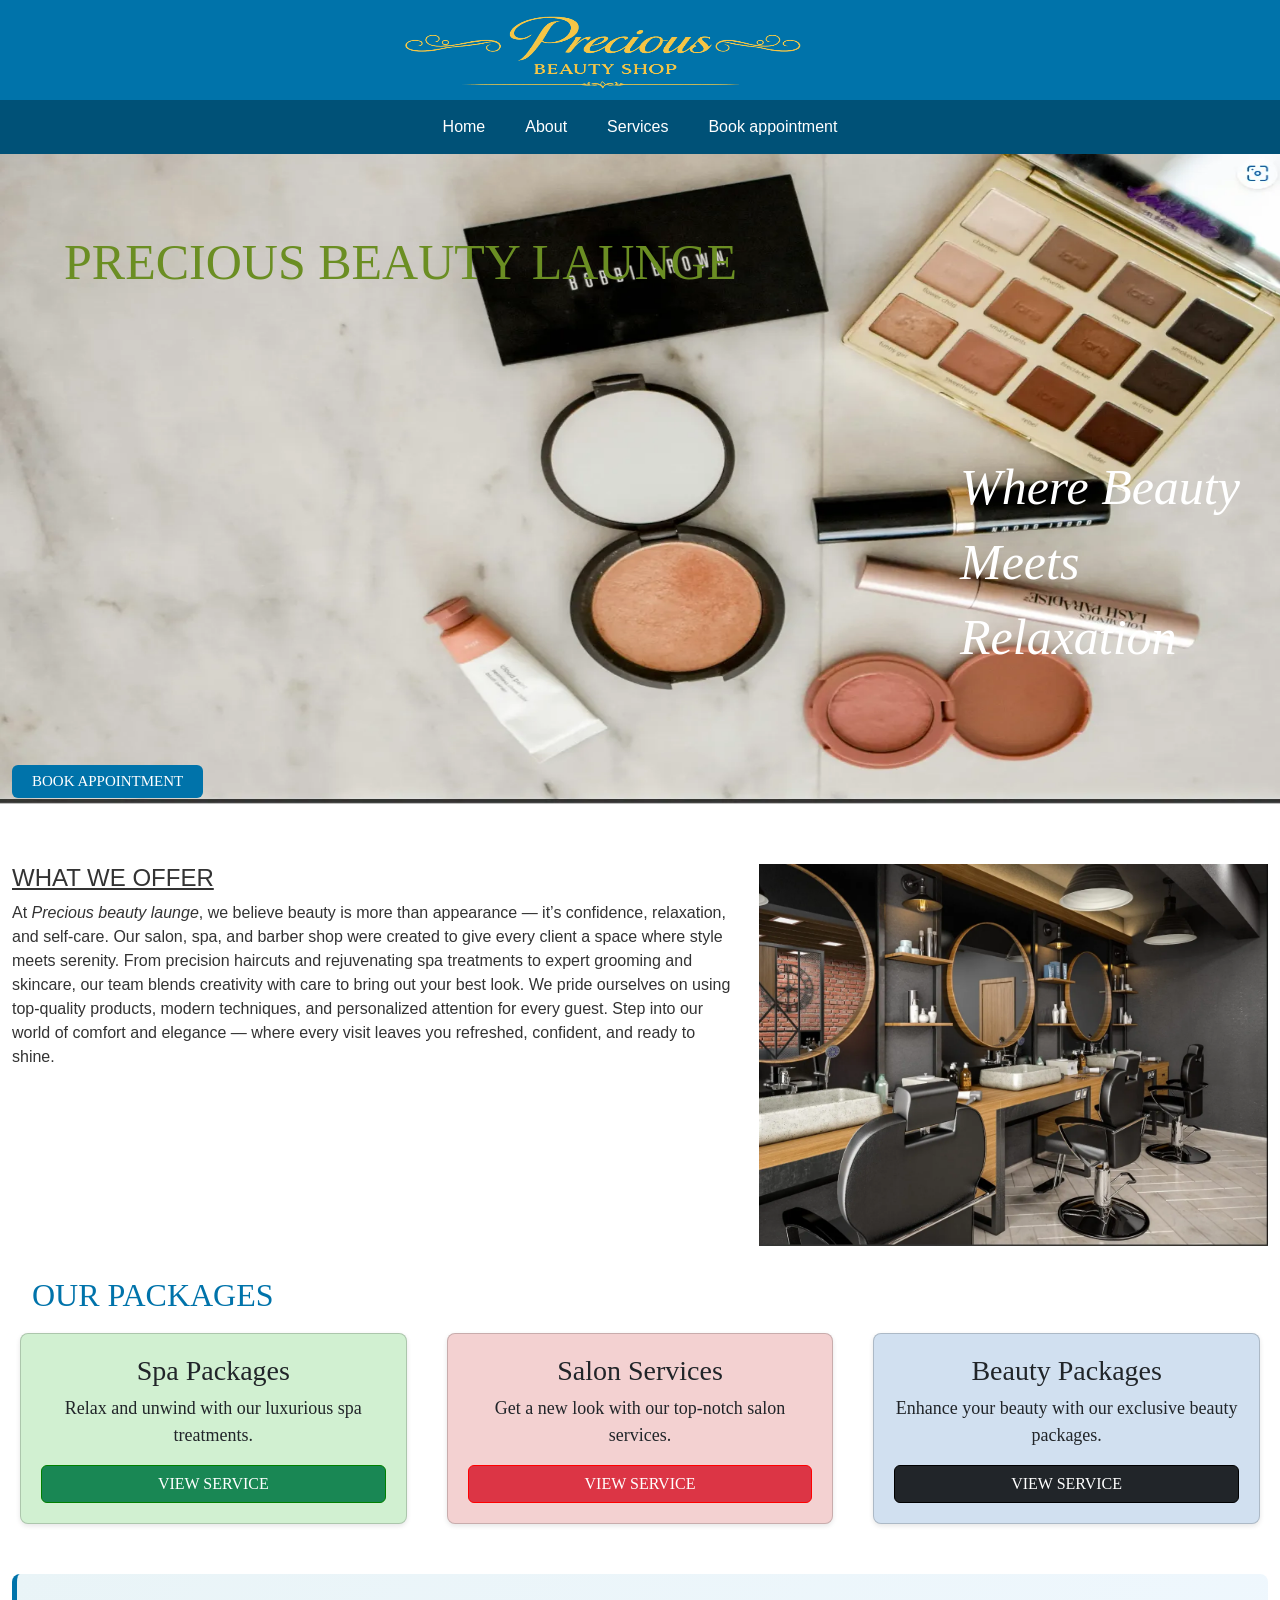
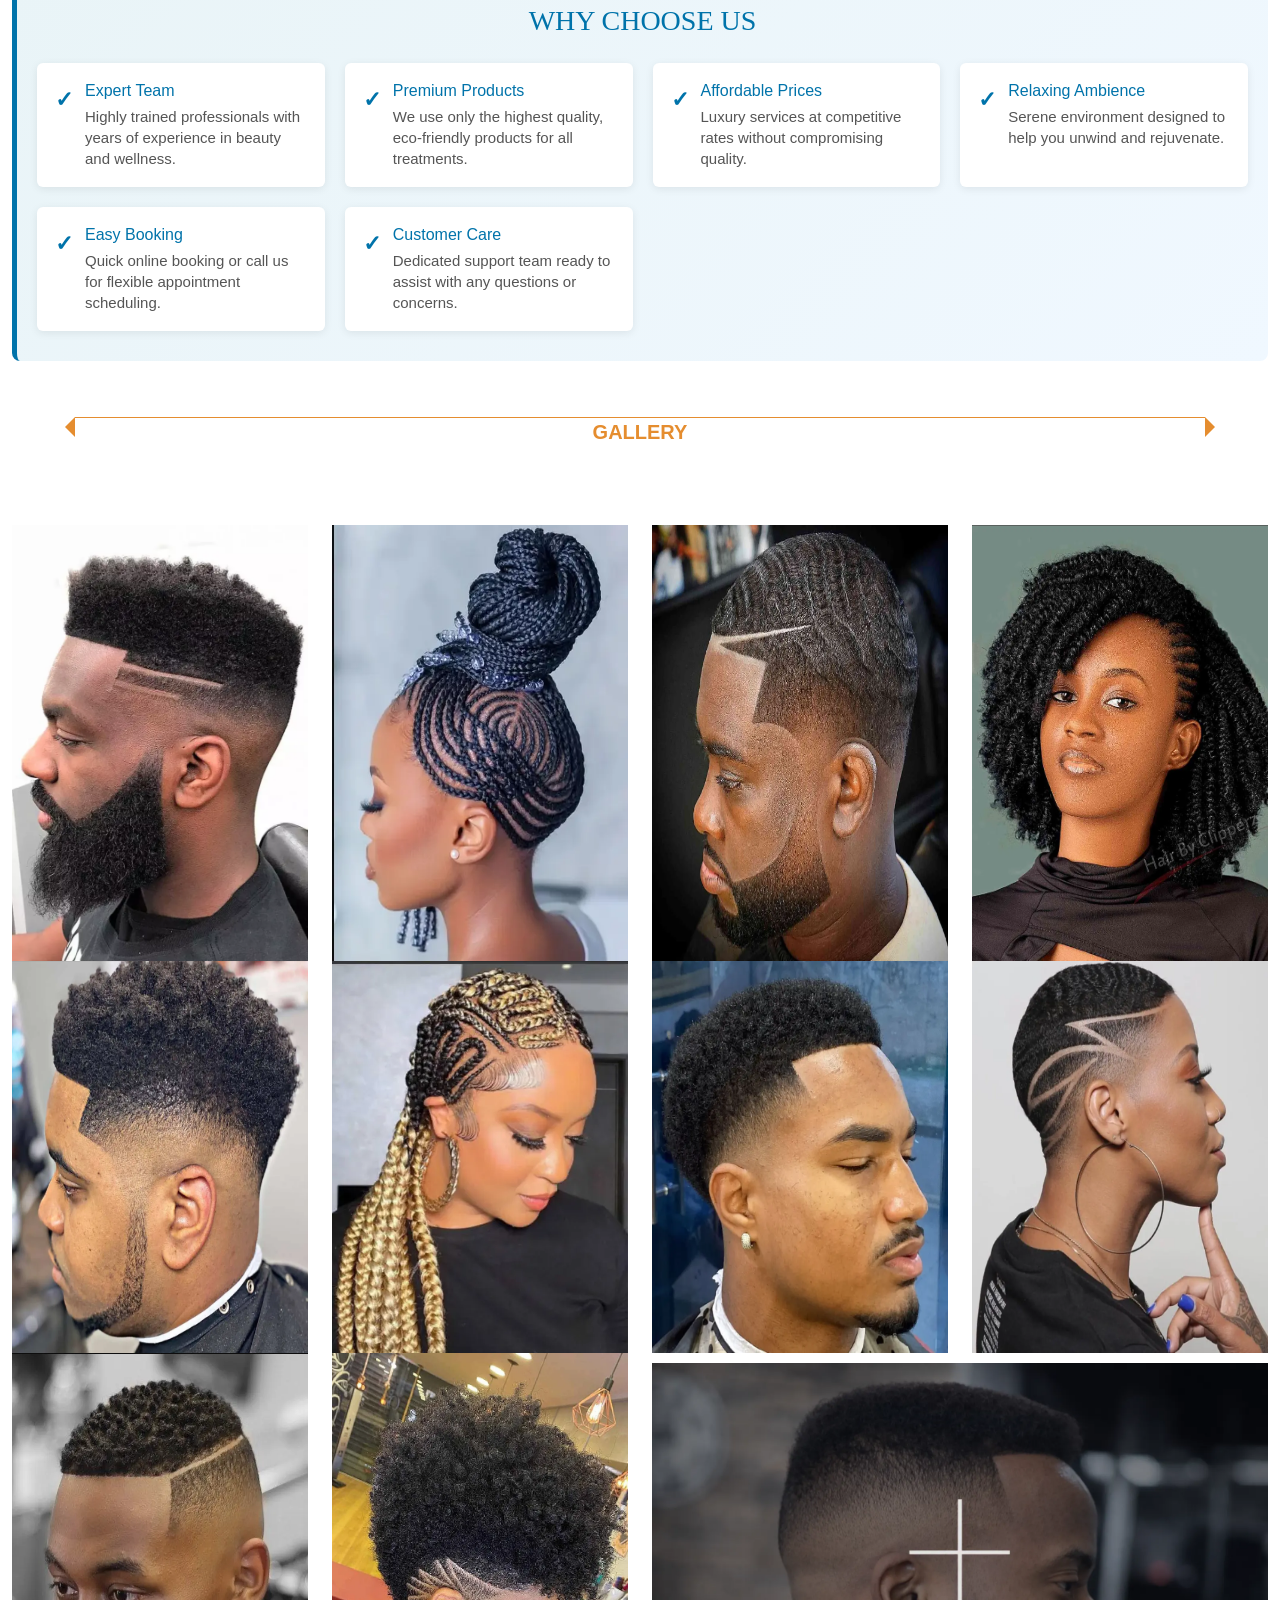
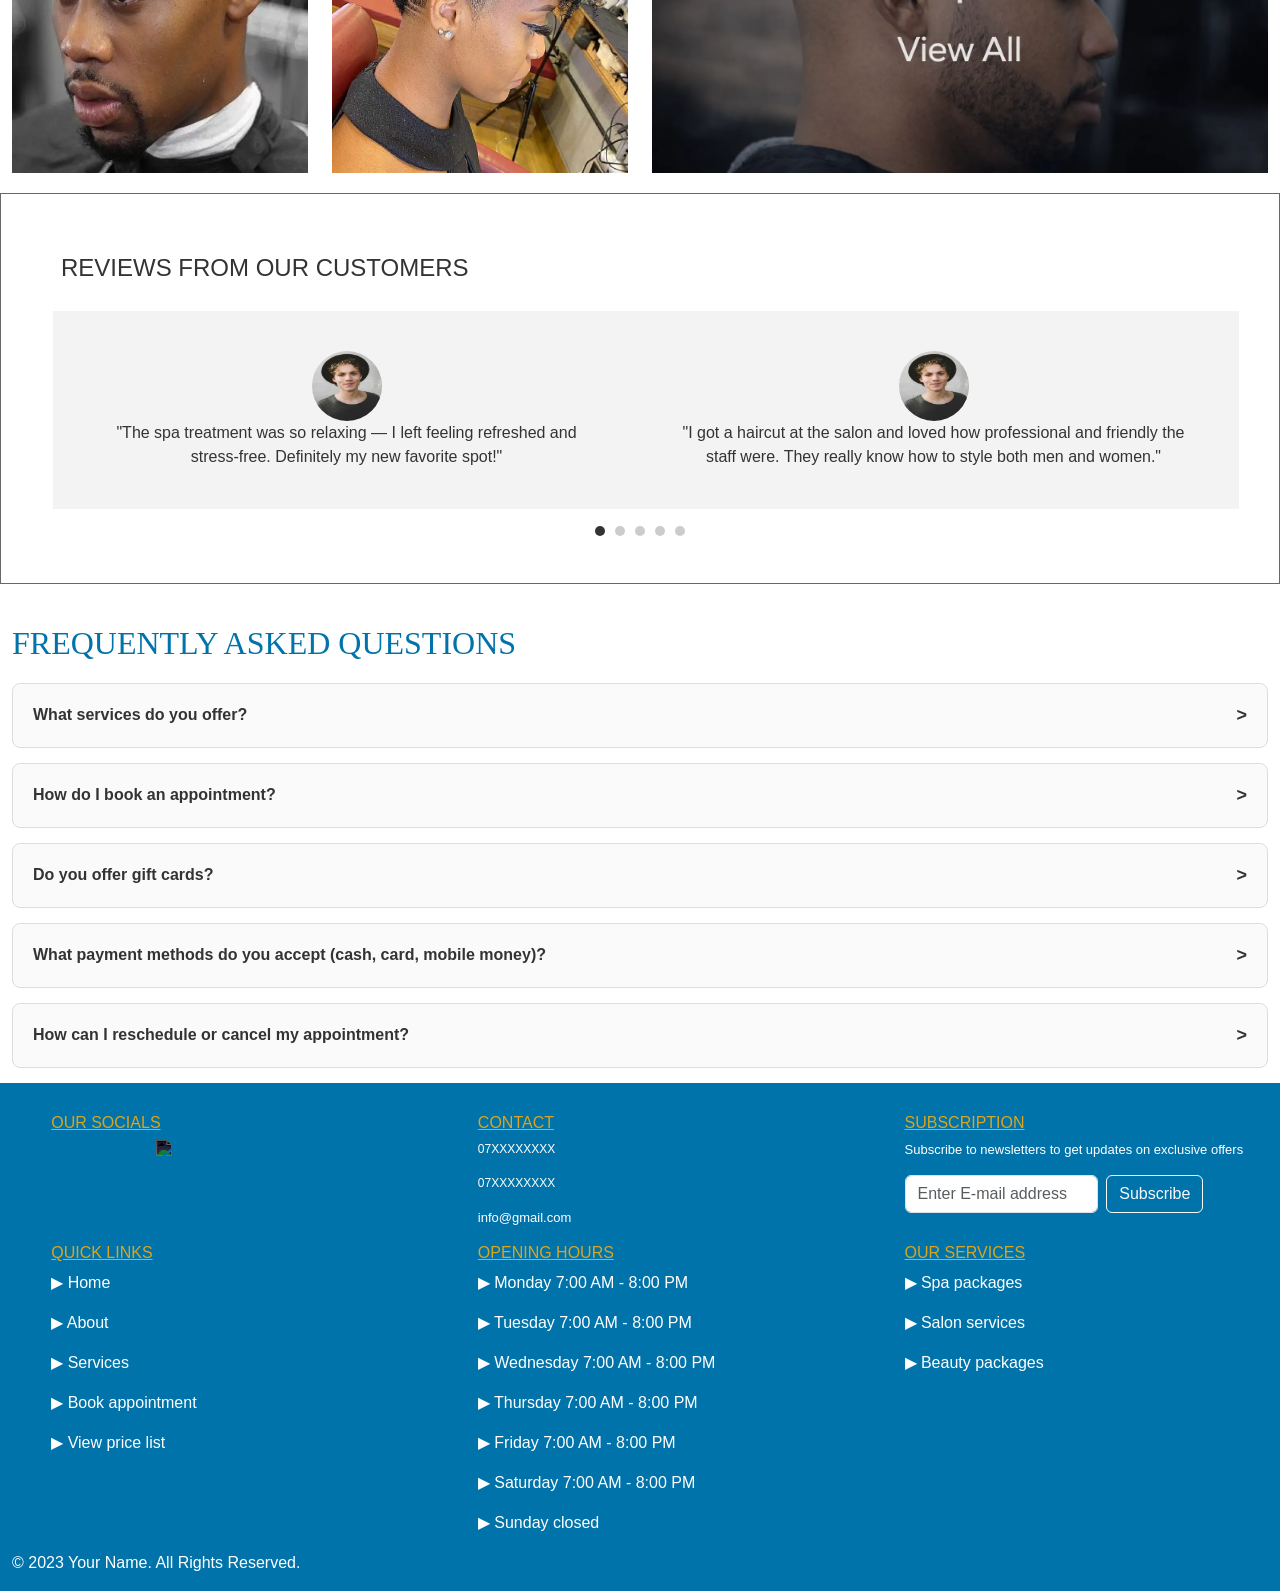
==== index.html @ 9873a391 "changes" ====
<!DOCTYPE html>
<html>

<head>
    <title>Precious Beauty Shop | Salon, Spa & Barber in Nairobi</title>
    <meta name="description" content="Precious Beauty Shop offers salon, spa, and barber services in Nairobi. Book your appointment today for style, relaxation, and transformation.">
    <meta name="keywords" content="beauty shop Nairobi, salon Kenya, barber Nairobi, spa services Kenya">
    
    <link href="https://cdn.jsdelivr.net/npm/bootstrap@5.0.2/dist/css/bootstrap.min.css" rel="stylesheet"
        integrity="sha384-EVSTQN3/azprG1Anm3QDgpJLIm9Nao0Yz1ztcQTwFspd3yD65VohhpuuCOmLASjC" crossorigin="anonymous">
    <script src="https://use.fontawesome.com/0bd7229511.js"></script>
    <link rel="preconnect" href="https://fonts.googleapis.com">
    <link rel="preconnect" href="https://fonts.gstatic.com" crossorigin>
    <link
        href="https://fonts.googleapis.com/css2?family=Atkinson+Hyperlegible+Next:ital,wght@0,200..800;1,200..800&display=swap"
        rel="stylesheet">
    <link rel="stylesheet" href="css/style.css" ;>
    <meta charset="utf-8">
    <meta name="viewport" content="width=device-width, initial-scale=1">
    <meta name="viewport" content="width=device-width, initial-scale=1.0">
    <!-- Open Graph (for social sharing) -->
    <meta property="og:title" content="Precious Beauty Shop">
    <meta property="og:description" content="Salon, spa, and barber services in Nairobi.">
    <meta property="og:image" content="https://yourdomain.com/images/logo.png">
    <meta property="og:url" content="https://yourdomain.com">

<!-- Favicon -->
<link rel="icon" href="/favicon.ico" type="image/x-icon">
    <style>
       
        .cards {
            display: flex;
            justify-content: space-around;
            margin-top: 20px;
        }
        .card {
            background: #e9f4f7;
            border-radius: 8px;
            box-shadow: 0 2px 5px rgba(0, 0, 0, 0.1);
            padding: 20px;
            text-align: center;
            flex: 1;
            margin: 0 10px;
           
        }
        .item{
             transition: transform 0.2s;
        }
        .item:hover{
            transform: scale(1.05);
        }
        .spa {
            background-color: #d1f0d1;
        }
        .salon {
            background-color: #f3d1d1;
        }
        .beauty {
            background-color: #d1e0f0;
        }
        
        
      
        /*Arrow*/

        .arrow-divider {
            text-align: center;
            margin: 40px 0; /* Adjusts spacing around the divider */
            
            
        }

        .arrow {
            display: inline-block;
            width: 90%;    /* Length of the arrow body */
            height: 1px;   /* Thickness of the arrow body */
            background-color: #e58d2f; /* Color of the arrow body */
            position: relative;
            
        }

        .arrow-head {
            width: 0;
            height: 0;
            border-top: 10px solid transparent; /* Top point of the arrow */
            border-bottom: 10px solid transparent; /* Bottom point of the arrow */
            position: absolute;
        }

        .arrow-head.left {
            left: -10px; /* Adjust position for left arrowhead */
            border-right: 10px solid #e58d2f; /* Color of the left arrowhead */
        }

        .arrow-head.right {
            right: -10px; /* Adjust position for right arrowhead */
            border-left: 10px solid #e58d2f; /* Color of the right arrowhead */
           
        }

         /*Arrow*/
         /*menu*/
         .menu {
            display:none;
            flex-direction: column;
            background-color: #005177;
            position: absolute;
            top: 138px;
            left: 0px;
            width: 150px;
            border-bottom-right-radius: 5px;
            z-index: 100;
        }
        /*menu*/

        .faq-section {
            margin-top: 40px;
        }
        .faq-title {
            color: #0073aa;
            margin-bottom: 20px;
            font-family: 'Times New Roman', Times, serif;
        }
        .faq-item {
            border: 1px solid #ddd;
            border-radius: 8px;
            margin-bottom: 15px;
            overflow: hidden;
            background: #fafafa;
        }
        .faq-question {
            display: flex;
            justify-content: space-between;
            align-items: center;
            padding: 18px 20px;
            cursor: pointer;
            font-weight: 600;
            color: #333;
        }
        .faq-question:hover {
            background:rgb(73, 72, 72);
            color: white;
        }
        .faq-toggle {
            transition: transform 0.25s ease;
            display: inline-block;
            font-size: 18px;
        }
        .faq-toggle.open {
            transform: rotate(90deg);
        }
        .faq-answer {
            max-height: 0;
            overflow: hidden;
            padding: 0 20px;
            transition: max-height 0.3s ease, padding 0.3s ease;
            color: #555;
            background: #fff;
        }
        .faq-answer.open {
            padding: 15px 20px 20px;
            max-height: 240px;
        }

        /*Why chose us*/
        .why-us-section {
            margin-top: 40px;
            background: linear-gradient(135deg, #e9f4f7 0%, #f0f8ff 100%);
            padding: 30px 20px;
            border-radius: 8px;
            border-left: 5px solid #0073aa;
        }
        .why-us-title {
            color: #0073aa;
            font-size: 28px;
            margin-bottom: 25px;
            text-align: center;
            font-family: 'Times New Roman', Times, serif;
        }
        .points-grid {
            display: grid;
            grid-template-columns: repeat(auto-fit, minmax(250px, 1fr));
            gap: 20px;
            margin: 0;
        }
        .point {
            background: white;
            padding: 18px;
            border-radius: 6px;
            box-shadow: 0 2px 8px rgba(0, 0, 0, 0.08);
            display: flex;
            align-items: flex-start;
            gap: 12px;
            transition: transform 0.2s, box-shadow 0.2s;
        }
        .point:hover {
            transform: translateY(-3px);
            box-shadow: 0 4px 12px rgba(0, 0, 0, 0.12);
        }
        .point-icon {
            color: #0073aa;
            font-size: 22px;
            font-weight: bold;
            flex-shrink: 0;
            margin-top: 2px;
        }
        .point-text h4 {
            margin: 0 0 6px 0;
            color: #0073aa;
            font-size: 16px;
        }
        .point-text p {
            margin: 0;
            color: #555;
            font-size: 15px;
            line-height: 1.4;
        }
            .slideshow {
            overflow: hidden;
            position: relative;
            }
            .slideshow img {
            position: absolute;
            top: 0;
            left: 0;
            width: 100%;
            height: auto;
            opacity: 0;
            transition: opacity 1s ease-in-out;
            }
            .slideshow img.active {
            opacity: 1;
           
            }
    </style>

</head>

<body>
    <div class="container-fluid">
        <header style="background-color: #0073aa;">
            <div class="row"  style="height:100px;padding-left:30%; background-color: #0073aa;">
        
            <img src="Images/Brand1.png" alt="Brand" style="width:50%;height:100%;"> 
        </div>
        </header>
        <div class="row" style=" background-color: #005177;">
                            <!--Hamburger menu-->
                            <button class="hamburger">☰</button>
                            <div class="menu" id="menu">
                                <a href="index.html">Home</a>
                                <a href="about.html">About</a>
                                <a href="services.html">services</a>
                                <a href="appointment.html">Book appointment</a>
                                <a href="#"  data-bs-toggle="modal" data-bs-target="#pricelist" >View price list</a>
                                 <a href="https://wa.me/254718853027?text=Hello,%20I%20am%20interested%20in%20your%20services!">Whatapp us</a>
                            </div>
                            <!--Hamburger menu-->
                        <nav>    
                            <a href="index.html">Home</a>
                            <a href="about.html">About</a>
                            <a href="services.html">Services</a>
                            <a href="appointment.html">Book appointment</a>
                        </nav> 
        </div>                

       

        <!--FIRST ROW CONTAINING PRODUCTS-->
        <div class="row home-page slideshow">
            <img src="Images/Homepage image.webp" alt="Homepage Image"  class="active" style="padding: 0 0px;">
            <img src="Images/Home2.png" alt="Homepage Image" style="padding: 0 0px;">
            <img src="Images/Home3.png" alt="Homepage Image" style="padding: 0 0px;">
        </div>
        <script>
            let sliderIndex = 0;
            const slideshow = document.querySelector('.slideshow');
            const images = document.querySelectorAll('.slideshow img');

            function adjustSlideshowHeight() {
            if (!slideshow) return;
            const active = slideshow.querySelector('img.active') || images[0];
            if (!active) return;
            if (active.complete && active.naturalWidth) {
                slideshow.style.height = active.clientHeight + 'px';
            } else {
                active.addEventListener('load', () => {
                slideshow.style.height = active.clientHeight + 'px';
                }, { once: true });
            }
            }

            window.addEventListener('load', adjustSlideshowHeight);
            window.addEventListener('resize', adjustSlideshowHeight);

            setInterval(() => {
            images[sliderIndex].classList.remove('active');
            sliderIndex = (sliderIndex + 1) % images.length;
            images[sliderIndex].classList.add('active');
            adjustSlideshowHeight();
            }, 10000); // changes every 10 seconds
        </script>
        
        <section>
            <div class="brand">
                PRECIOUS BEAUTY LAUNGE
            </div>
            <button class="btn btn-primary"><a href="appointment.html" style="color: white; text-decoration: none;">BOOK APPOINTMENT</a></button>
            <div class="description"><i>Where Beauty Meets Relaxation</i></div>
        </section>
        
        
        <!--Details-->
        <div class="row" style="padding-top:60px;">
            <div class="col-md-7">
                <h4><u>WHAT WE OFFER</u></h4>
            <p>
                At <i>Precious beauty launge</i>, we believe beauty is more than appearance — it’s confidence, relaxation, and self‑care. Our salon, spa, and barber shop were created to give every client a space where style meets serenity.
                From precision haircuts and rejuvenating spa treatments to expert grooming and skincare, our team blends creativity with care to bring out your best look. We pride ourselves on using top‑quality products, modern techniques, and personalized attention for every guest.
                Step into our world of comfort and elegance — where every visit leaves you refreshed, confident, and ready to shine.
            </p>
            </div>
            <div class="col-md-5"><img src="Images/Image 1.webp" alt="Image 1" style="width: 100%; height: auto;"></div>
            
        </div>
        
        <h2 style="padding-top:30px;padding-left:20px;font-family: 'Times New Roman', Times, serif;">OUR PACKAGES</h2>
        <div class="row" style="font-family: 'Times New Roman', Times, serif;font-size: 18px;"> 
            <div class="col-md-4" style="padding:10px;">  
                <div class="card spa hidden">
                    <h3>Spa Packages</h3>
                    <p>Relax and unwind with our luxurious spa treatments.</p>
                    <button class="btn btn-success" style="border:1px solid green"><a href="services.html" style="color: white; text-decoration: none;">VIEW SERVICE</a></button>
                </div>  
            </div>
            <div class="col-md-4" style="padding:10px;">      
                <div class="card salon hidden">
                    <h3>Salon Services</h3>
                    <p>Get a new look with our top-notch salon services.</p>
                    <button class="btn btn-danger" style="border:1px solid red"><a href="services.html" style="color: white; text-decoration: none;">VIEW SERVICE</a></button>
                </div>
            </div>
            <div class="col-md-4" style="padding:10px;">
                <div class="card beauty hidden">
                    <h3>Beauty Packages</h3>
                    <p>Enhance your beauty with our exclusive beauty packages.</p>
                    <button class="btn btn-dark" style="border:1px solid black"><a href="services.html" style="color: white; text-decoration: none;">VIEW SERVICE</a></button>
                </div>
            </div>    
        </div>

        <!--Why chose us-->
        <section class="why-us-section">
        <h2 class="why-us-title">WHY CHOOSE US</h2>
        <div class="points-grid">
            <div class="point">
                <div class="point-icon">✓</div>
                <div class="point-text">
                    <h4>Expert Team</h4>
                    <p>Highly trained professionals with years of experience in beauty and wellness.</p>
                </div>
            </div>
            <div class="point">
                <div class="point-icon">✓</div>
                <div class="point-text">
                    <h4>Premium Products</h4>
                    <p>We use only the highest quality, eco-friendly products for all treatments.</p>
                </div>
            </div>
            <div class="point">
                <div class="point-icon">✓</div>
                <div class="point-text">
                    <h4>Affordable Prices</h4>
                    <p>Luxury services at competitive rates without compromising quality.</p>
                </div>
            </div>
            <div class="point">
                <div class="point-icon">✓</div>
                <div class="point-text">
                    <h4>Relaxing Ambience</h4>
                    <p>Serene environment designed to help you unwind and rejuvenate.</p>
                </div>
            </div>
            <div class="point">
                <div class="point-icon">✓</div>
                <div class="point-text">
                    <h4>Easy Booking</h4>
                    <p>Quick online booking or call us for flexible appointment scheduling.</p>
                </div>
            </div>
            <div class="point">
                <div class="point-icon">✓</div>
                <div class="point-text">
                    <h4>Customer Care</h4>
                    <p>Dedicated support team ready to assist with any questions or concerns.</p>
                </div>
            </div>
        </div>
        </section>

        <!--Arrow-->
        <div class="arrow-divider">
             
            <div class="arrow">
                
                <div class="arrow-head left"></div>
                <span style="position: absolute; left: 50%; transform: translateX(-50%);font-weight: bold; color: #e58d2f;font-size: 20px;">
                GALLERY
                </span>
                <div class="arrow-head right"></div>
            </div>
            
        </div>
        <!--Arrow-->

        <div class="row" style="padding-top:60px;">
            <img src="Images/1.webp" alt="Image 1" style="width: 25%; height: auto;" class="gallery">
            <img src="Images/2.webp" alt="Image 2" style="width: 25%; height: auto;" class="gallery">
            <img src="Images/3.webp" alt="Image 3" style="width: 25%; height: auto;" class="gallery">
            <img src="Images/4.webp" alt="Image 4" style="width: 25%; height: auto;" class="gallery">
            <img src="Images/5.webp" alt="Image 5" style="width: 25%; height: auto;" class="gallery">
            <img src="Images/6.webp" alt="Image 6" style="width: 25%; height: auto;" class="gallery">
            <img src="Images/7.webp" alt="Image 7" style="width: 25%; height: auto;" class="gallery">
            <img src="Images/8.webp" alt="Image 8" style="width: 25%; height: auto;" class="gallery">
            <img src="Images/9.webp" alt="Image 9" style="width: 25%; height: auto;" class="gallery">
            <img src="Images/10.webp" alt="Image 10" style="width: 25%; height: auto;" class="gallery">
            <img src="Images/Viewmore.webp" alt="Viewmore" data-bs-toggle="modal" data-bs-target="#Gallery" style="width: 50%; height: auto;padding-top:10px;" class="viewall">

        </div>
        <!--Details-->
        <!--Reviews-->
        <div class="row controls">
            <div class="col-6 d-flex justify-content-start"><button id="prev">◀</button></div>
            <div class="col-6 d-flex justify-content-end"><button id="next">▶</button></div>
        </div>    
        <div class="row" style="padding:40px;border: 1px solid rgb(105, 103, 103);margin-top:20px;">
            <h4 style="padding:20px">REVIEWS FROM OUR CUSTOMERS </h4> 
            <div class="carousel">
                <div class="carousel-track">
                    <div class="item" >
                        <div class="col-12 card-image">
                            <div class="card-header" style="border:none;">
                                <img src="Images/Review.webp" alt="Customer 1" class="circle-image" style="height:70px;width:70px;border-radius: 50%;">
                            </div>
                            <div class="card-body">
                                "The spa treatment was so relaxing — I left feeling refreshed and stress‑free. Definitely my new favorite spot!"
                            </div>
                       </div>
                    </div>
                   <div class="item" >
                        <div class="col-12 card-image">
                            <div class="card-header" style="border:none;">
                                <img src="Images/Review.webp" alt="Customer 1" class="circle-image" style="height:70px;width:70px;border-radius: 50%;">
                            </div>
                            <div class="card-body">
                                "I got a haircut at the salon and loved how professional and friendly the staff were. They really know how to style both men and women."
                            </div>
                        </div>
                    </div>
                    <div class="item" >
                        <div class="col-12 card-image">
                            <div class="card-header" style="border:none;">
                                <img src="Images/Review.webp" alt="Customer 1" class="circle-image" style="height:70px;width:70px;border-radius: 50%;">
                            </div>
                            <div class="card-body">
                               "The beauty package was worth every coin. My skin feels amazing and my nails look perfect — such a great value."
                            </div>
                        </div>
                    </div>
                    <div class="item" >
                        <div class="col-12 card-image">
                            <div class="card-header" style="border:none;">
                                <img src="Images/Review.webp" alt="Customer 1" class="circle-image" style="height:70px;width:70px;border-radius: 50%;">
                            </div>
                            <div class="card-body">
                               "I enjoyed the calm atmosphere and the attention to detail. Whether it’s a quick trim or a full spa day, they deliver quality service."
                            </div>
                        </div>
                    </div>
                    <div class="item" >
                        <div class="col-12 card-image">
                            <div class="card-header" style="border:none;">
                                <img src="Images/Review.webp" alt="Customer 1" class="circle-image" style="height:70px;width:70px;border-radius: 50%;">
                            </div>
                            <div class="card-body">
                               "This place is a gem! The combination of salon, spa, and beauty packages makes it easy to get everything done in one visit."
                            </div>
                        </div>
                    </div>
                    
                    <!-- duplicate set for seamless loop -->
                    <div class="item" >
                        <div class="col-12 card-image">
                            <div class="card-header" style="border:none;">
                                <img src="Images/Review.webp" alt="Customer 1" class="circle-image" style="height:70px;width:70px;border-radius: 50%;">
                            </div>
                            <div class="card-body">
                                "The spa treatment was so relaxing — I left feeling refreshed and stress‑free. Definitely my new favorite spot!"
                            </div>
                        </div>
                    </div>
                   <div class="item" >
                        <div class="col-12 card-image">
                            <div class="card-header" style="border:none;">
                                <img src="Images/Review.webp" alt="Customer 1" class="circle-image" style="height:70px;width:70px;border-radius: 50%;">
                            </div>
                            <div class="card-body">
                                "I got a haircut at the salon and loved how professional and friendly the staff were. They really know how to style both men and women."
                            </div>
                        </div>
                    </div>
                    <div class="item" >
                        <div class="col-12 card-image">
                            <div class="card-header" style="border:none;">
                                <img src="Images/Review.webp" alt="Customer 1" class="circle-image" style="height:70px;width:70px;border-radius: 50%;">
                            </div>
                            <div class="card-body">
                               "The beauty package was worth every coin. My skin feels amazing and my nails look perfect — such a great value."
                            </div>
                        </div>
                    </div>
                    <div class="item" >
                        <div class="col-12 card-image">
                            <div class="card-header" style="border:none;">
                                <img src="Images/Review.webp" alt="Customer 1" class="circle-image" style="height:70px;width:70px;border-radius: 50%;">
                            </div>
                            <div class="card-body">
                               "I enjoyed the calm atmosphere and the attention to detail. Whether it’s a quick trim or a full spa day, they deliver quality service."
                            </div>
                        </div>
                    </div>
                    <div class="item" >
                        <div class="col-12 card-image">
                            <div class="card-header" style="border:none;">
                                <img src="Images/Review.webp" alt="Customer 1" class="circle-image" style="height:70px;width:70px;border-radius: 50%;">
                            </div>
                            <div class="card-body">
                               "This place is a gem! The combination of salon, spa, and beauty packages makes it easy to get everything done in one visit."
                            </div>
                        </div>
                    </div>
                </div>
            </div>

            <!-- Navigation controls -->
            

            <!-- Dots -->
            <div class="dots"></div>



            <!--carousel javascript-->

            <script>
                    const track = document.querySelector('.carousel-track');
                    const items = document.querySelectorAll('.item');
                    const dotsContainer = document.querySelector('.dots');
                    let index = 0;
                    let intervalId;

                    // Create dots
                    for (let i = 0; i < items.length / 2; i++) {
                    const dot = document.createElement('span');
                    if (i === 0) dot.classList.add('active');
                    dotsContainer.appendChild(dot);
                    }

                    // Update active dot
                    function updateDots() {
                    const dots = dotsContainer.querySelectorAll('span');
                    dots.forEach((dot, i) => {
                        dot.classList.toggle('active', i === index);
                    });
                    }

                    // Show next slide
                    function showNext() {
                    index++;
                    track.style.transform = `translateX(-${index * 100}%)`;

                    if (index >= items.length / 2) {
                        setTimeout(() => {
                        track.style.transition = "none";
                        track.style.transform = "translateX(0)";
                        index = 0;
                        void track.offsetWidth;
                        track.style.transition = "transform 0.8s ease";
                        updateDots();
                        }, 800);
                    } else {
                        updateDots();
                    }
                    }

                    // Show specific slide
                    function showSlide(i) {
                    index = i;
                    track.style.transform = `translateX(-${index * 100}%)`;
                    updateDots();
                    }

                    // Auto-scroll with pause
                    function startCarousel() {
                    intervalId = setInterval(showNext, 5000); // 4s pause + 0.8s slide
                    }
                    function stopCarousel() {
                    clearInterval(intervalId);
                    }
                    startCarousel();

                    // Arrows
                    document.getElementById('next').addEventListener('click', () => {
                    stopCarousel();
                    showNext();
                    startCarousel();
                    });
                    document.getElementById('prev').addEventListener('click', () => {
                    stopCarousel();
                    showSlide(index - 1 < 0 ? items.length/2 - 1 : index - 1);
                    startCarousel();
                    });

                    // Dots click
                    dotsContainer.querySelectorAll('span').forEach((dot, i) => {
                    dot.addEventListener('click', () => {
                        stopCarousel();
                        showSlide(i);
                        startCarousel();
                    });
                    });

                    

                    // Swipe gestures (mobile)
                    let startX = 0;
                    track.addEventListener('touchstart', e => startX = e.touches[0].clientX);
                    track.addEventListener('touchend', e => {
                    let endX = e.changedTouches[0].clientX;
                    if (endX < startX - 50) { // swipe left
                        stopCarousel();
                        showNext();
                        startCarousel();
                    } else if (endX > startX + 50) { // swipe right
                        stopCarousel();
                        showSlide(index - 1 < 0 ? items.length/2 - 1 : index - 1);
                        startCarousel();
                    }
                    });

            </script>
        </div>
    
        <!--Fequently asked questions-->
        <section class="faq-section">
        <h2 class="faq-title">FREQUENTLY ASKED QUESTIONS</h2>

        <div class="faq-item">
            <div class="faq-question">
                <span>What services do you offer?</span>
                <span class="faq-toggle">&gt;</span>
            </div>
            <div class="faq-answer">
                <p>We offer spa treatments, salon services, and beauty packages tailored to relaxation, styling, and personal care.</p>
            </div>
        </div>

        <div class="faq-item">
            <div class="faq-question">
                <span>How do I book an appointment?</span>
                <span class="faq-toggle">&gt;</span>
            </div>
            <div class="faq-answer">
                <p>You can book an appointment online through our website or call us directly. We also accept walk-ins subject to availability.</p>
            </div>
        </div>

        <div class="faq-item">
            <div class="faq-question">
                <span>Do you offer gift cards?</span>
                <span class="faq-toggle">&gt;</span>
            </div>
            <div class="faq-answer">
                <p>Yes, gift cards are available and make the perfect gift for anyone who loves beauty and relaxation.</p>
            </div>
        </div>
        <div class="faq-item">
            <div class="faq-question">
                <span> What payment methods do you accept (cash, card, mobile money)?  </span>
                <span class="faq-toggle">&gt;</span>
            </div>
            <div class="faq-answer">
                <p>We accept cash, major cards, and mobile money (M‑Pesa). This makes it easy and convenient for all clients.</p>
            </div>
        </div>
        <div class="faq-item">
            <div class="faq-question">
                <span>How can I reschedule or cancel my appointment?  </span>
                <span class="faq-toggle">&gt;</span>
            </div>
            <div class="faq-answer">
                <p>Simply call us or use our online booking system at least 24 hours before your appointment, and we’ll be happy to reschedule or cancel for you.</p>
            </div>
        </div>
        </section>

        <!--Fequently asked questions js-->
        <script>
                document.querySelectorAll('.faq-question').forEach(function(question) {
                var answer = question.nextElementSibling;
                var toggle = question.querySelector('.faq-toggle');

                function openFaq() {
                    document.querySelectorAll('.faq-answer.open').forEach(function(openAnswer) {
                        if (openAnswer !== answer) {
                            openAnswer.classList.remove('open');
                            openAnswer.previousElementSibling.querySelector('.faq-toggle').classList.remove('open');
                        }
                    });
                    answer.classList.add('open');
                    toggle.classList.add('open');
                }

                question.addEventListener('click', function() {
                    var isOpen = answer.classList.contains('open');

                    document.querySelectorAll('.faq-answer.open').forEach(function(openAnswer) {
                        if (openAnswer !== answer) {
                            openAnswer.classList.remove('open');
                            openAnswer.previousElementSibling.querySelector('.faq-toggle').classList.remove('open');
                        }
                    });

                    answer.classList.toggle('open', !isOpen);
                    toggle.classList.toggle('open', !isOpen);
                });

                if (window.matchMedia('(hover: hover)').matches) {
                    question.addEventListener('mouseenter', openFaq);
                    question.addEventListener('mouseleave', function() {
                        answer.classList.remove('open');
                        toggle.classList.remove('open');
                    });
                }
            });
        </script>


        
                    <!--pricelist-->
                        <div class="modal fade" id="pricelist">
                            <div class="modal-dialog modal-dialog-scrollable modal-dialog-centered">
                            <div class="modal-content">
                                <div class="modal-header">
                                <h5 class="modal-title" id="exampleModalLabel"><b>PRICE LIST</b></h5>
                                <button type="button" class="btn-close" data-bs-dismiss="modal" aria-label="Close"></button>
                                </div>
                                <div class="modal-body">
                                <P>
                                   <img src="Images/Appointment.png" alt="Appointment" class="img-fluid" style="width:100%;;">
                                </P>
                                </div>
                                <div class="modal-footer">
                                <button type="button" class="btn btn-danger btnmodal" data-bs-dismiss="modal">Close</button>
                                <!--<button type="button" class="btn btn-primary">Save changes</button>-->
                                </div>
                            </div>
                            </div>
                        </div>
                        <!--pricelist-->
                        <!--Gallery-->
                         <div class="modal fade" id="Gallery">
                            <div class="modal-dialog modal-dialog-scrollable modal-dialog-centered ">
                            <div class="modal-content text-center">
                                <div class="modal-header">
                                <h5 class="modal-title" id="exampleModalLabel"><b><u>GALLERY</u></b></h5>
                                <button type="button" class="btn-close" data-bs-dismiss="modal" aria-label="Close"></button>
                                </div>
                                <div class="modal-body">
                                <P>
                                    <img src="Images/1.webp" alt="Image 1" style="width: 70%; height: auto;">
                                    <img src="Images/2.webp" alt="Image 2" style="width:70%; height: auto;">
                                    <img src="Images/3.webp" alt="Image 3" style="width: 70%; height: auto;">
                                    <img src="Images/4.webp" alt="Image 4" style="width: 70%; height: auto;">
                                    <img src="Images/5.webp" alt="Image 5" style="width: 70%; height: auto;">
                                    <img src="Images/6.webp" alt="Image 6" style="width: 70%; height: auto;">
                                    <img src="Images/7.webp" alt="Image 7" style="width: 70%; height: auto;">
                                    <img src="Images/8.webp" alt="Image 8" style="width: 70%; height: auto;">
                                    <img src="Images/9.webp" alt="Image 9" style="width: 70%; height: auto;">
                                    <img src="Images/10.webp" alt="Image 10" style="width: 70%; height: auto;">
                                </P>
                                </div>
                                <div class="modal-footer">
                                <button type="button" class="btn btn-danger btnmodal" data-bs-dismiss="modal">Close</button>
                                <!--<button type="button" class="btn btn-primary">Save changes</button>-->
                                </div>
                            </div>
                            </div>
                        </div>
                         <!--Gallery-->
        <div class="footer">
            <div class="row" style="padding-top:30px;background-color: #0073aa !important;">
                <div class="col-sm-4 info">
                    <h6 style="margin-left:0px;color:#DAA520;"><u>OUR SOCIALS</u></h6>

                    <div class="icon-social">
                                    <a href="https://m.me/Arsene Asigi" target="_blank" style="background-color:none;">
 
                                        <i class="fa fa-facebook-square"></i>
                                    </a>
                                    <a href="#" style="background-color:none;">
                                        <i class="	fa fa-instagram"></i>
                                    </a>
                                    <a href="https://wa.me/254718853027?text=Hello,%20I%20am%20interested%20in%20your%20services!" target="_blank" style="background-color: none;">
                                        <i class="fa fa-whatsapp"></i>
                                    </a>
                                    <a href="https://www.tiktok.com/@deluxe.webworks" target="_blank" style="display:inline-flex; align-items:center; justify-content:center;">
                                        <img src="https://cdn-icons-png.flaticon.com/512/3116/3116491.png"  alt="TikTok" width="25" height="25" style="filter: invert(1) hue-rotate(200deg) brightness(0.9);">    
                                    </a>
                    </div>
                </div>



                <div class="col-sm-4 info">
                    <h6 style="color:#DAA520;margin-left:0px"><u>CONTACT</u></h6>
                    <p style="color:white;margin-left:0px;font-size:12px;">07XXXXXXXX</p>
                    <P style="color:white;margin-left:0px;font-size:12px;">07XXXXXXXX</P>
                    <P style="color:white;margin-left:0px;font-size:13px;">info@gmail.com</P>

                </div>

                <!--subscription for newsletters-->
                <div class="col-sm-4 info">
                    <h6 style="color:#DAA520;"><u>SUBSCRIPTION</u></h6>
                    <p style="font-size:13px;color:white">Subscribe to newsletters to get updates on exclusive offers
                    </p>
                    <div class="row mb-3">
                        <div class="col-sm-10 offset">
                            <form class="d-flex" role="search">
                                <input class="form-control me-2" type="search" placeholder="Enter E-mail address" aria-label="Search">
                                <button class="btn btn-outline-light" type="submit">Subscribe</button>
                            </form>
                        </div>
                    </div>
                </div>
                <!--subscription for newsletters-->

            </div>
             <div class="row" style="background-color: #0073aa !important;">
                <div class="col-sm-4 info">
                    <h6 style="color:#DAA520;"><u>QUICK LINKS</u></h6>
                    <p><a href="index.html"  class="quicklinks">▶ Home</a></p>
                    <p><a href="about.html" class="quicklinks">▶ About</a></p>
                    <p><a href="services.html" class="quicklinks">▶ Services</a></p>
                    <p><a href="appointment.html" class="quicklinks">▶ Book appointment</a></p>
                    <p><a href="#" class="quicklinks" data-bs-toggle="modal" data-bs-target="#pricelist" >▶ View price list</a></p>
                </div>
                <div class="col-sm-4 info">
                    <h6 style="color:#DAA520;"><u>OPENING HOURS</u></h6>
                    <p>▶ Monday     7:00 AM - 8:00 PM</p>
                    <p>▶ Tuesday    7:00 AM - 8:00 PM</p>
                    <p>▶ Wednesday  7:00 AM - 8:00 PM</p>
                    <p>▶ Thursday   7:00 AM - 8:00 PM</p>
                    <p>▶ Friday     7:00 AM - 8:00 PM</p>
                    <p>▶ Saturday   7:00 AM - 8:00 PM</p>
                    <p>▶ Sunday     closed</p>
                </div>
                <div class="col-sm-4 info">
                    <h6 style="color:#DAA520;"><u>OUR SERVICES</u></h6>
                    <p><a href="services.html"  class="quicklinks">▶ Spa packages</a></p>
                    <p><a href="services.html" class="quicklinks">▶ Salon services</a></p>
                    <p><a href="services.html" class="quicklinks">▶ Beauty packages</a></p>
                </div>
                
             </div>
            <div class="row" style="background-color: #0073aa !important;">
            <p>&copy; 2023 Your Name. All Rights Reserved.</p>
            </div>
        </div>
    </div>



<script>
    document.addEventListener("DOMContentLoaded", () => {
  const elements = document.querySelectorAll(".hidden");

  const observer = new IntersectionObserver(entries => {
    entries.forEach(entry => {
      if (entry.isIntersecting) {
        entry.target.classList.add("show");
        observer.unobserve(entry.target); // optional: stop observing once shown
      }
    });
  }, { threshold: 0.2 });

  elements.forEach(el => observer.observe(el));
});
</script>


    <script src="js/faq.js" defer></script>

    <script src="https://cdn.jsdelivr.net/npm/@popperjs/core@2.9.2/dist/umd/popper.min.js"
        integrity="sha384-IQsoLXl5PILFhosVNubq5LC7Qb9DXgDA9i+tQ8Zj3iwWAwPtgFTxbJ8NT4GN1R8p"
        crossorigin="anonymous"></script>
    <script src="https://cdn.jsdelivr.net/npm/bootstrap@5.0.2/dist/js/bootstrap.min.js"
        integrity="sha384-cVKIPhGWiC2Al4u+LWgxfKTRIcfu0JTxR+EQDz/bgldoEyl4H0zUF0QKbrJ0EcQF"
        crossorigin="anonymous"></script>
</body>

</html>
---- css/style.css ----
body {
            font-family: Arial, sans-serif;
            margin: 0;
            padding: 0;
            background-color: #f4f4f4;
            color: #333;
        }
       
        
        nav {
            display: flex;
            justify-content: center;
            background-color: #005177;
            width:100%;
        }
        nav a {
            color: white;
            padding: 15px 20px;
            text-decoration: none;
        }
        nav a:hover {
            background-color: #003d4c;
        }
        .container-fluid {
            max-width: 1500px;
            background: white;
            box-shadow: 0 2px 10px rgba(0, 0, 0, 0.1);
        }
        h1{
            color:white;
        } 
        h2 {
            color: #0073aa;
        }
        .footer {
            background-color: #0073aa !important;
            color: white;
            position: relative;
            bottom: 0;
            width: 100%;
        }
        .logo {
            background: linear-gradient(135deg, #efede5, #f9edc6);
            text-align: center; 
            font-size: 30px !important;
            color: black;
            font-family: 'Times New Roman', Times, serif; 
            padding:10px;
         }
.quicklinks{
    text-decoration: none;
    color:white;
}
.quicklinks:hover{
    color:orangered;
    text-decoration:underline;
}
.hiremetag:hover{
    background-color:rgb(130, 130, 130);
    color:white;
}
.home-page img{
    height:650px !important;
}
.btn-primary {
    background-color:#0073aa;
    border:none;
    position :absolute;
    top:85%;
    font-family: 'Times New Roman', Times, serif;
    padding:5px 20px;
    font-size: 15px;
}

/*Where beauty meets relaxation*/
.description{
    display: flex;
    flex-direction:row;
    justify-content: center;
    align-items: center;
    position:absolute;
    top:50%;
    left:75%;
    font-size: 50px !important;
    font-family: 'Times New Roman', Times, serif;
    color:white
}



/*precious beauty launge*/

.brand{
    display: flex;
    flex-direction:row;
    justify-content: center;
    align-items: center;
    position:absolute;
    top:25%;
    left:5%;
   
    font-size: 50px !important;
    font-family: 'Times New Roman', Times, serif;
    color:olivedrab
      
}
.brand {
  animation: slideIn 2s ease-out forwards;
}

/* Define the animation */
@keyframes slideIn {
  from {
    transform: translateX(-100%);  /* start off-screen to the left */
    opacity: 0;                    /* invisible */
  }
  to {
    transform: translateX(0);      /* back to normal position */
    opacity: 1;                    /* fully visible */
  }
}



/*Our packages */
.hidden {
  opacity: 0;
  transform: translateY(20px);
  transition: all 1s ease-out;
}
.card.show {
  animation: slideup 1s ease-out forwards;
}

/* Define the animation */
@keyframes slideup {
  from {
    transform: translateY(100%);  /* start off-screen to the left */
    opacity: 0;                    /* invisible */
  }
  to {
    transform: translateY(0);      /* back to normal position */
    opacity: 1;                    /* fully visible */
  }
}



/* Carousel styles */

.carousel {
  width: 100%;
  overflow: hidden;
  position: relative;
}

.carousel-track {
  display: flex;
  transition: transform 0.8s ease;
}

.item {
  min-width: 50%;
  text-align: center;
  padding: 40px;
  background: #f3f3f3;
  font-size: 1.2rem;
  width: 50% !important;
  justify-content:center;

}
.controls{
    display:none;
}



.dots {
  text-align: center;
  margin-top: 10px;
}

.dots span {
  display: inline-block;
  width: 10px;
  height: 10px;
  margin: 0 5px;
  background: #ccc;
  border-radius: 50%;
  cursor: pointer;
}

.dots .active {
  background: #333;
}
/*courosel styles*/






.card-image{
    background: transparent !important;;
    font-size:medium;
    padding:0px !important;
    border: none !important;;
}
.info{
    padding-left: 4% !important;
    color:white;
}

/*Hamburger menu*/
.menu a {
    color: #DAA520 ;
    text-decoration: none;
    padding: 10px;
    border-bottom: 1px solid #444;
}

.menu a:hover {
    color: #DAA520;
}

.hamburger:hover+.menu,
.menu:hover {
    display: flex;
    flex-direction: column;
}

.hamburger {
    display:none;
    cursor: pointer;
    font-size: 25px;
    padding: 1px;
    background-color:transparent;
    color:#DAA520 ;
    border:1px solid #DAA520;
    border-radius: 2px;
    width: 60px;
    
}

.hamburger:focus {
    outline: none;
}



/*Hamburger menu*/


.icon-social {
    display: flex;
    flex-direction: row;
    gap: 10px;
    padding-bottom: 30px; 
}

.icon-social a {
    display: block;
    border-radius: 10px;
    text-align: center;
    padding: 0px 0px;
    margin-right: 25px;
    font-size: 28px;
    color:white!important;   
}

   @media (max-width:600px) {
    .title {
        padding: 0 10px;
        font-size: 16px; 
        z-index: 2;       
    }
    header .row{
        padding-left: 20% !important;
    }
    header img{
        width: 80% !important;
        }

    nav a {
        display:none;
       
    }
    .hamburger {
        display:block;
    }
    
    .home-page img{
        height:400px !important;
    }
    .btn-primary{
        top:500px;
    } 
    .brand{
        font-size: 35px !important;
    }
    .description{
        font-size: 25px !important;
        left:50%;
    } 
    .gallery{
        width:50% !important;
    }
    .viewall{
        width:100% !important;
    }
    .item {
        min-width:100% !important;
        padding:0px;        
    } 
    .card-image{
        height:auto;
    }
    .controls{
        display:none;
        position:absolute;
        top:405%;
        background-color:transparent;
        font-size: 20px;
        z-index:200;
        width:100%;
    } 
    .controls button{
        background-color:rgb(185, 179, 179);
        border-radius:50%;
        border:1px solid rgb(185, 179, 179);
        color:white;
        padding:5px 12px;
    } 
    .offset{
        width:400px;
    }   
    .hero{
        height:130px;
        margin-top:0px;
        padding-top:60px !important;
    } 
    .space{
        display:flex;
        flex-wrap: nowrap;
        overflow-x: auto;
    }   
}
@media (min-width:600px) and (max-width:1024px){
    .btn-primary{
        top:75%;
    }
    .description{
        left:60%;
        font-size: 40px !important;
    }
}
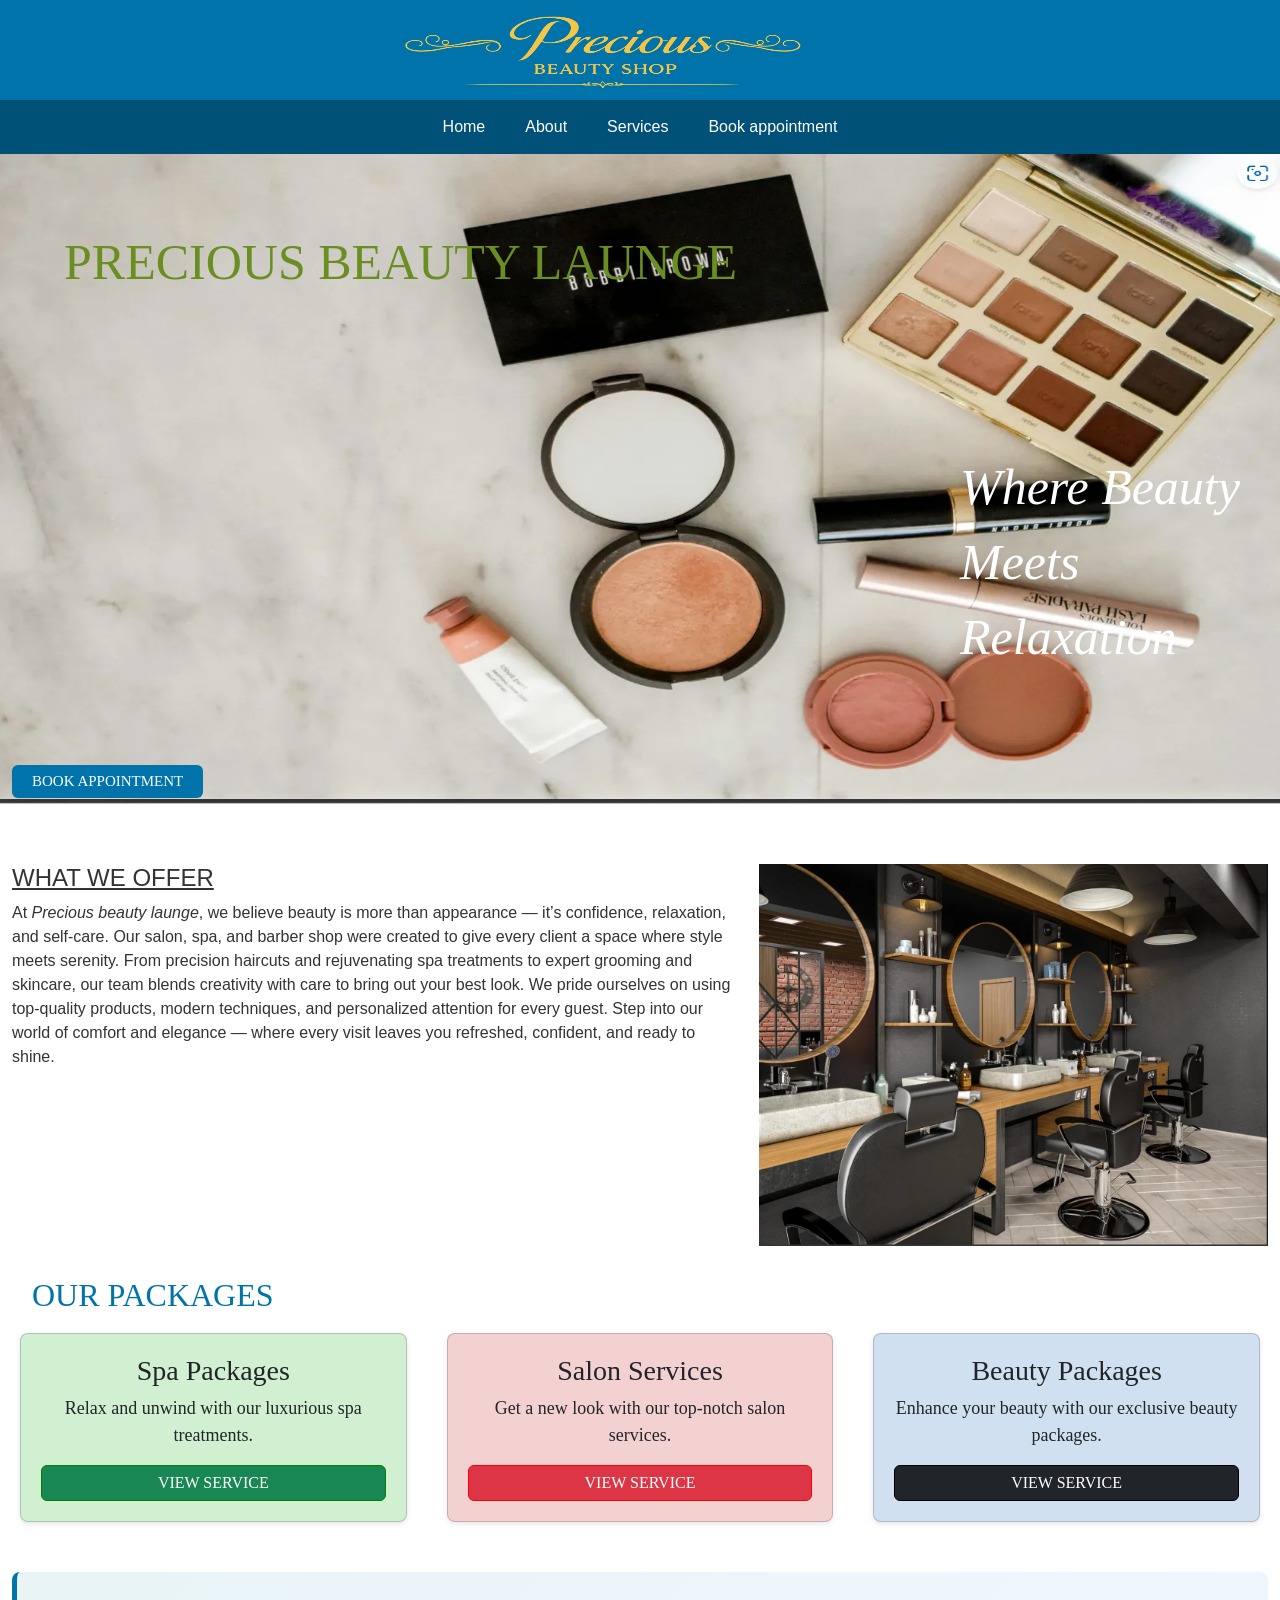
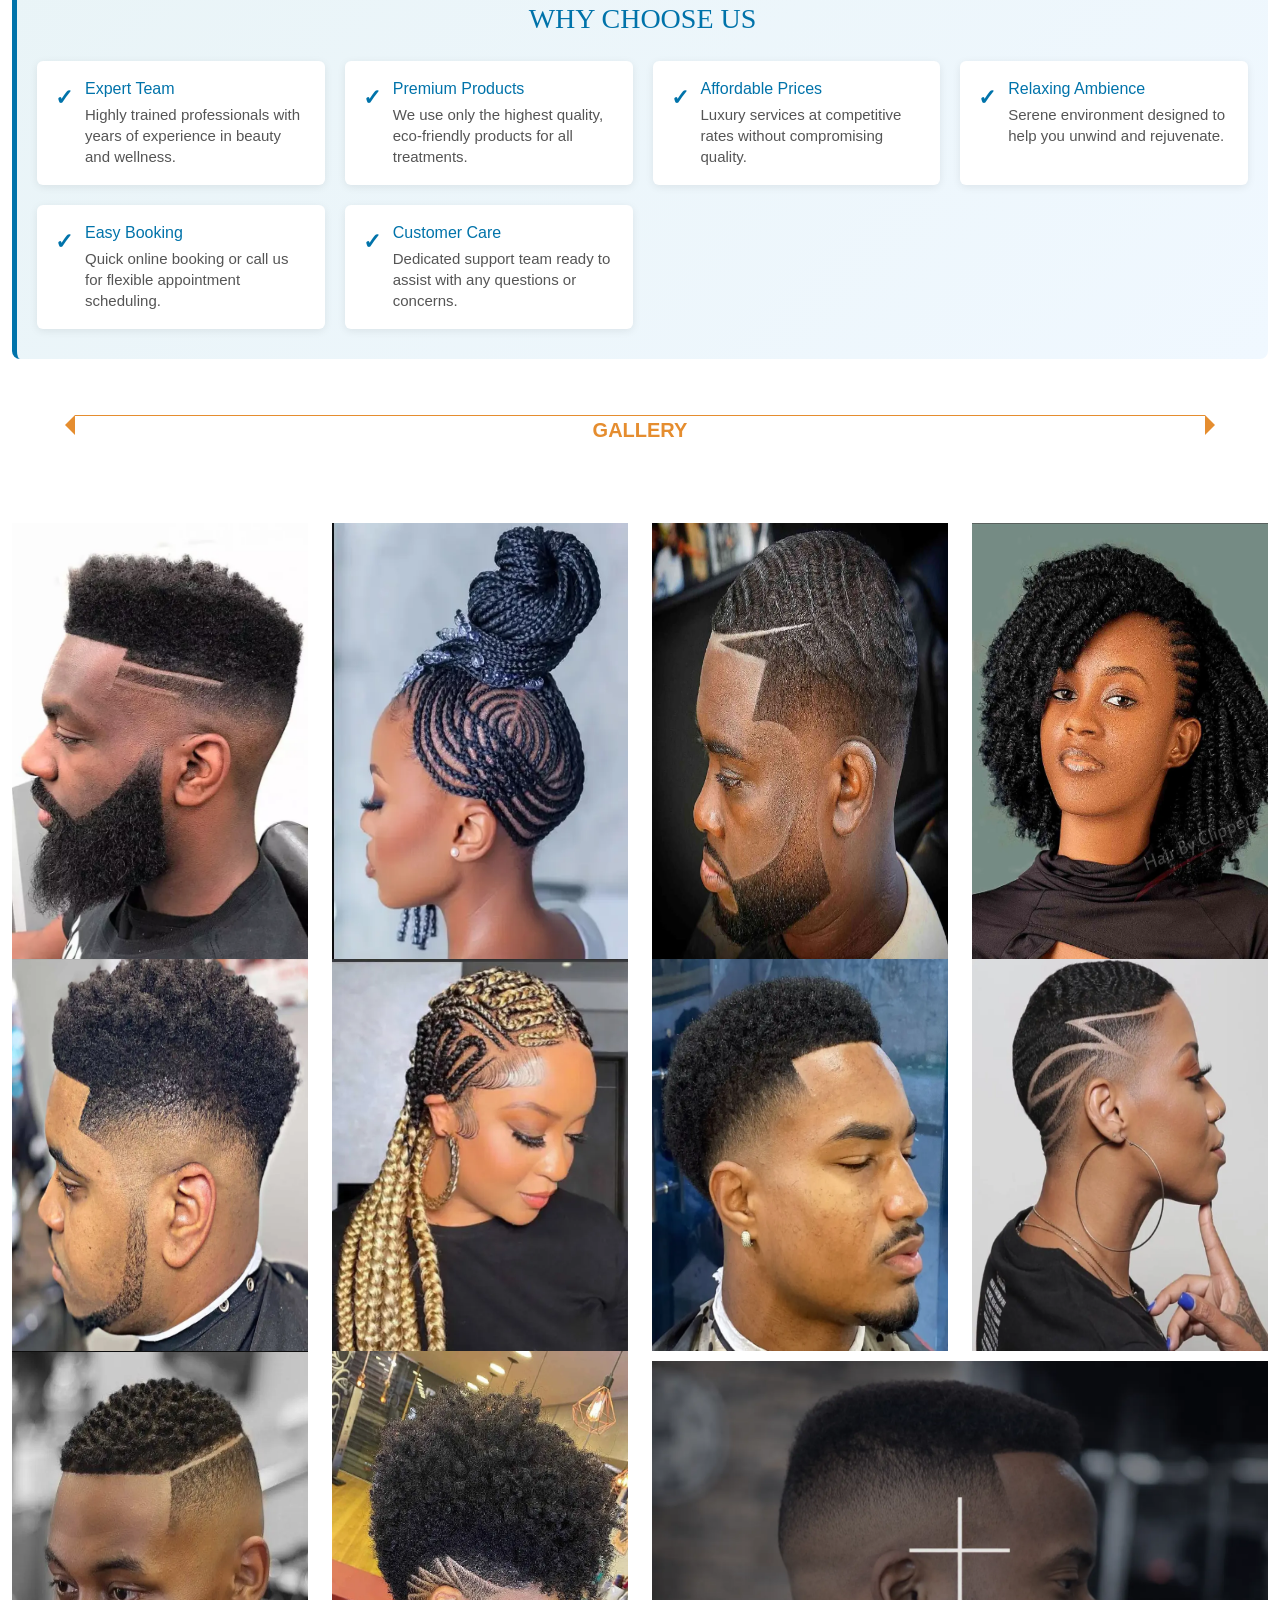
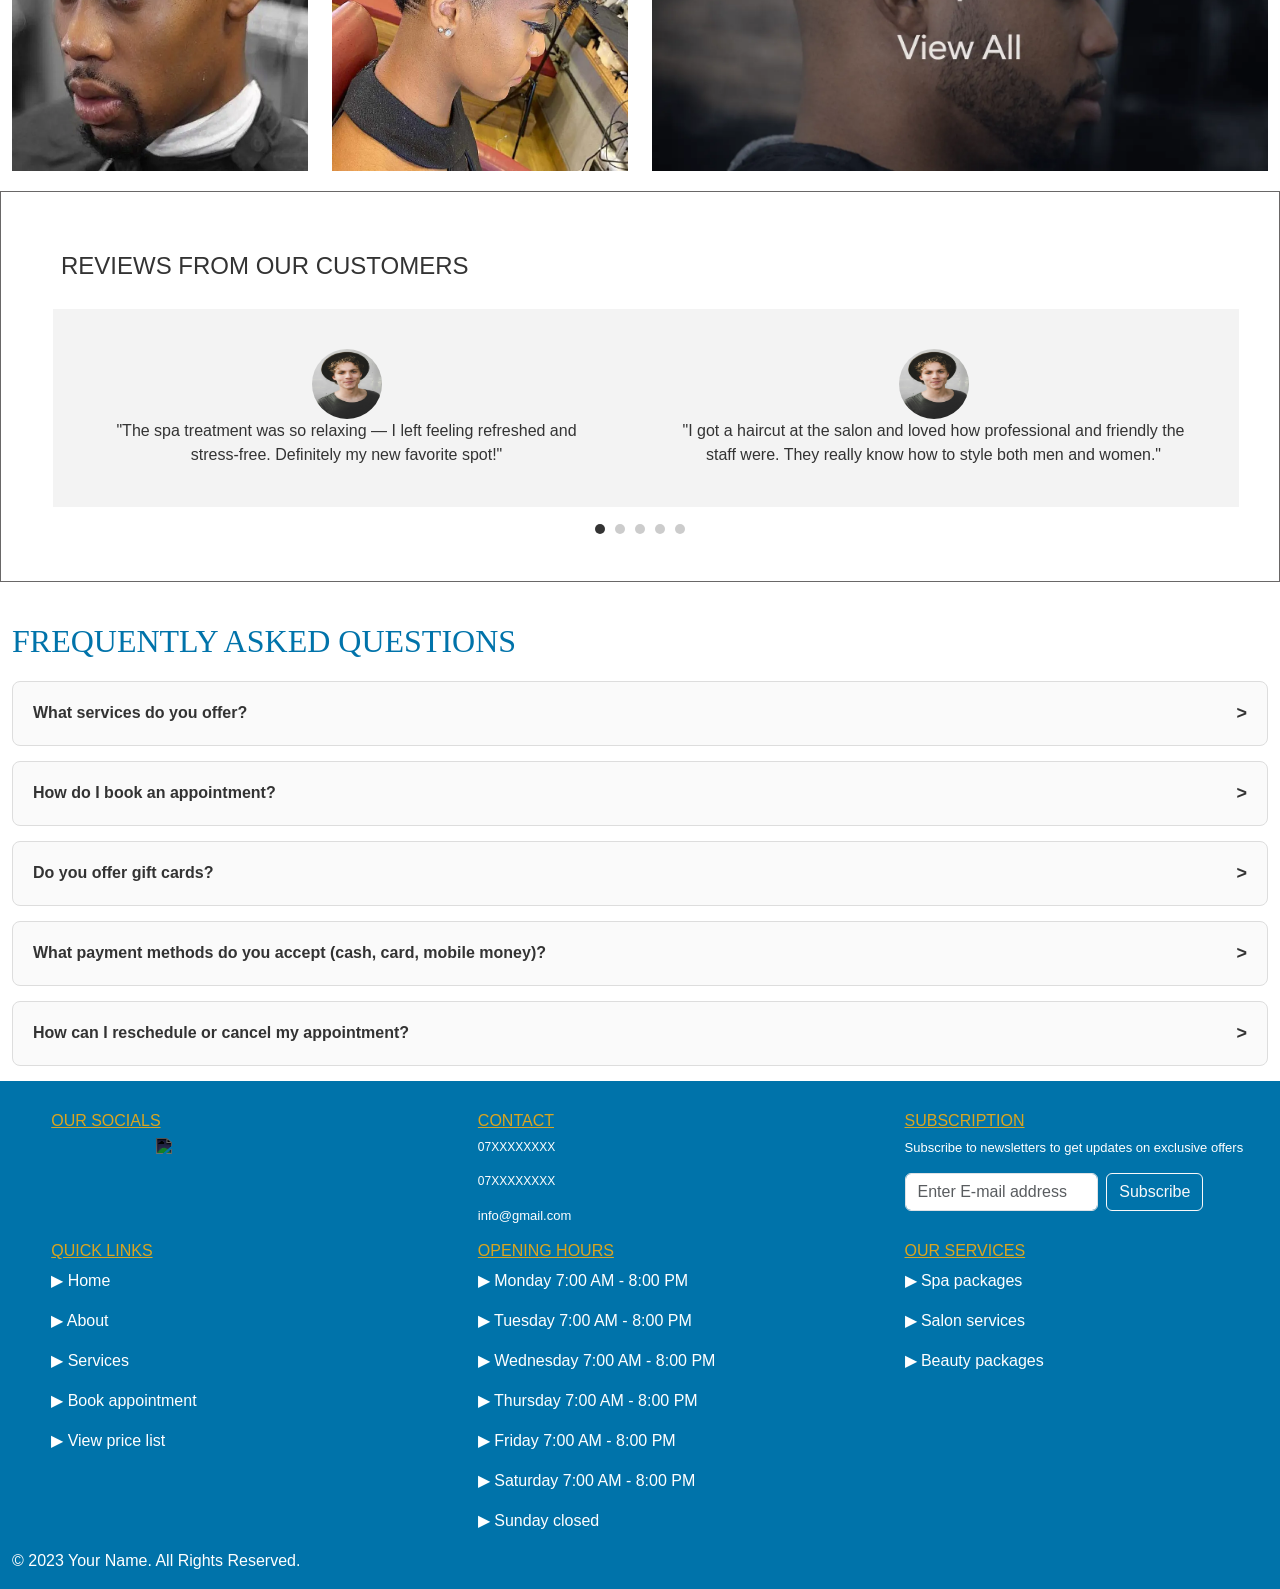
==== commit fa9bfb67: "changes" ====
--- a/index.html
+++ b/index.html
@@ -305,7 +305,7 @@
             <div class="brand">
                 PRECIOUS BEAUTY LAUNGE
             </div>
-            <button class="btn btn-primary"><a href="appointment.html" style="color: white; text-decoration: none;">BOOK APPOINTMENT</a></button>
+            <button class="btn btn-primary"><a href="appointment.html" style="color: white; text-decoration: none;display:block;width:100%;height:100%;line-height:inherit;padding:5px 20px;">BOOK APPOINTMENT</a></button>
             <div class="description"><i>Where Beauty Meets Relaxation</i></div>
         </section>
         
@@ -330,21 +330,21 @@
                 <div class="card spa hidden">
                     <h3>Spa Packages</h3>
                     <p>Relax and unwind with our luxurious spa treatments.</p>
-                    <button class="btn btn-success" style="border:1px solid green"><a href="services.html" style="color: white; text-decoration: none;">VIEW SERVICE</a></button>
+                    <button class="btn btn-success" style="border:1px solid green;padding:0;"><a href="services.html" style="color: white; text-decoration: none;display:block;width:100%;height:100%;line-height:inherit;padding:5px;">VIEW SERVICE</a></button>
                 </div>  
             </div>
             <div class="col-md-4" style="padding:10px;">      
                 <div class="card salon hidden">
                     <h3>Salon Services</h3>
                     <p>Get a new look with our top-notch salon services.</p>
-                    <button class="btn btn-danger" style="border:1px solid red"><a href="services.html" style="color: white; text-decoration: none;">VIEW SERVICE</a></button>
+                    <button class="btn btn-danger" style="border:1px solid red;padding:0;"><a href="services.html" style="color: white; text-decoration: none;display:block;width:100%;height:100%;line-height:inherit;padding:5px;">VIEW SERVICE</a></button>
                 </div>
             </div>
             <div class="col-md-4" style="padding:10px;">
                 <div class="card beauty hidden">
                     <h3>Beauty Packages</h3>
                     <p>Enhance your beauty with our exclusive beauty packages.</p>
-                    <button class="btn btn-dark" style="border:1px solid black"><a href="services.html" style="color: white; text-decoration: none;">VIEW SERVICE</a></button>
+                    <button class="btn btn-dark" style="border:1px solid black;padding:0;"><a href="services.html" style="color: white; text-decoration: none;display:block;width:100%;height:100%;line-height:inherit;padding:5px;">VIEW SERVICE</a></button>
                 </div>
             </div>    
         </div>
--- a/css/style.css
+++ b/css/style.css
@@ -66,9 +66,9 @@
     background-color:#0073aa;
     border:none;
     position :absolute;
+    padding:0;
     top:85%;
     font-family: 'Times New Roman', Times, serif;
-    padding:5px 20px;
     font-size: 15px;
 }
 
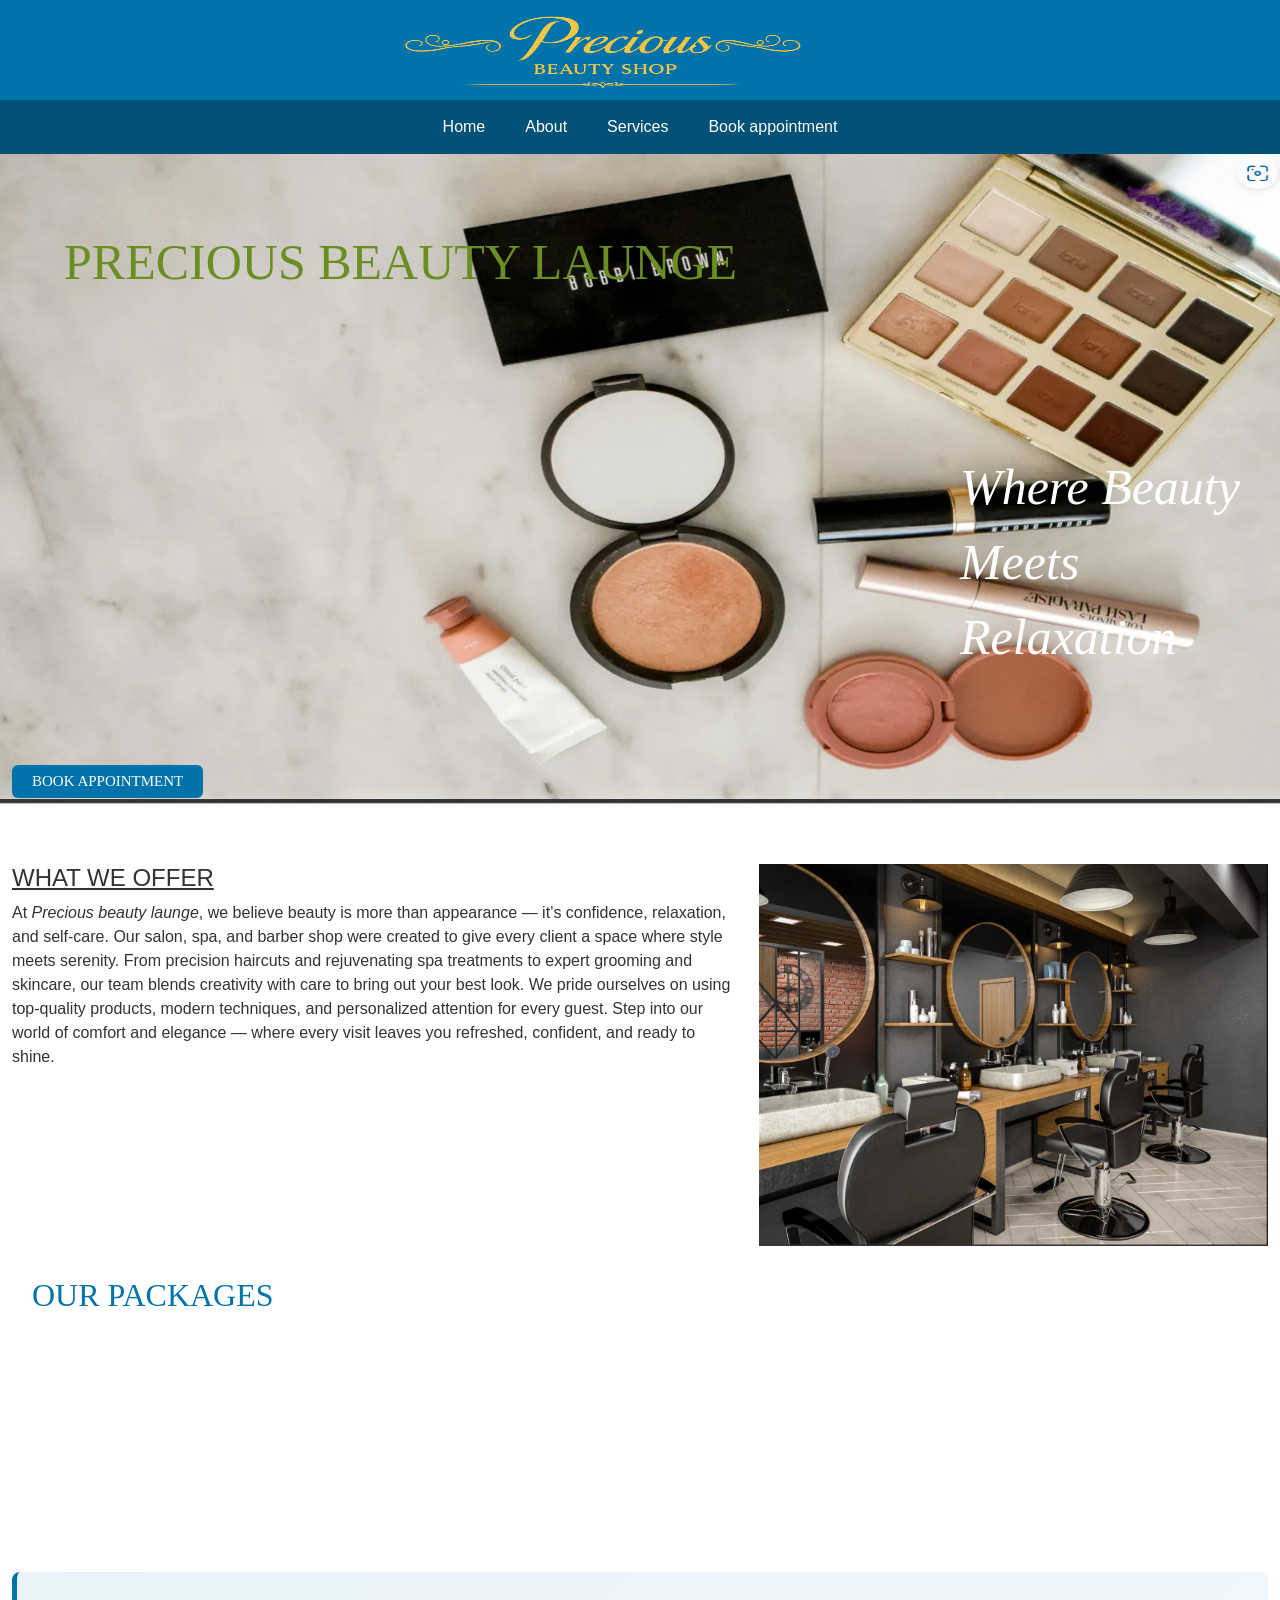
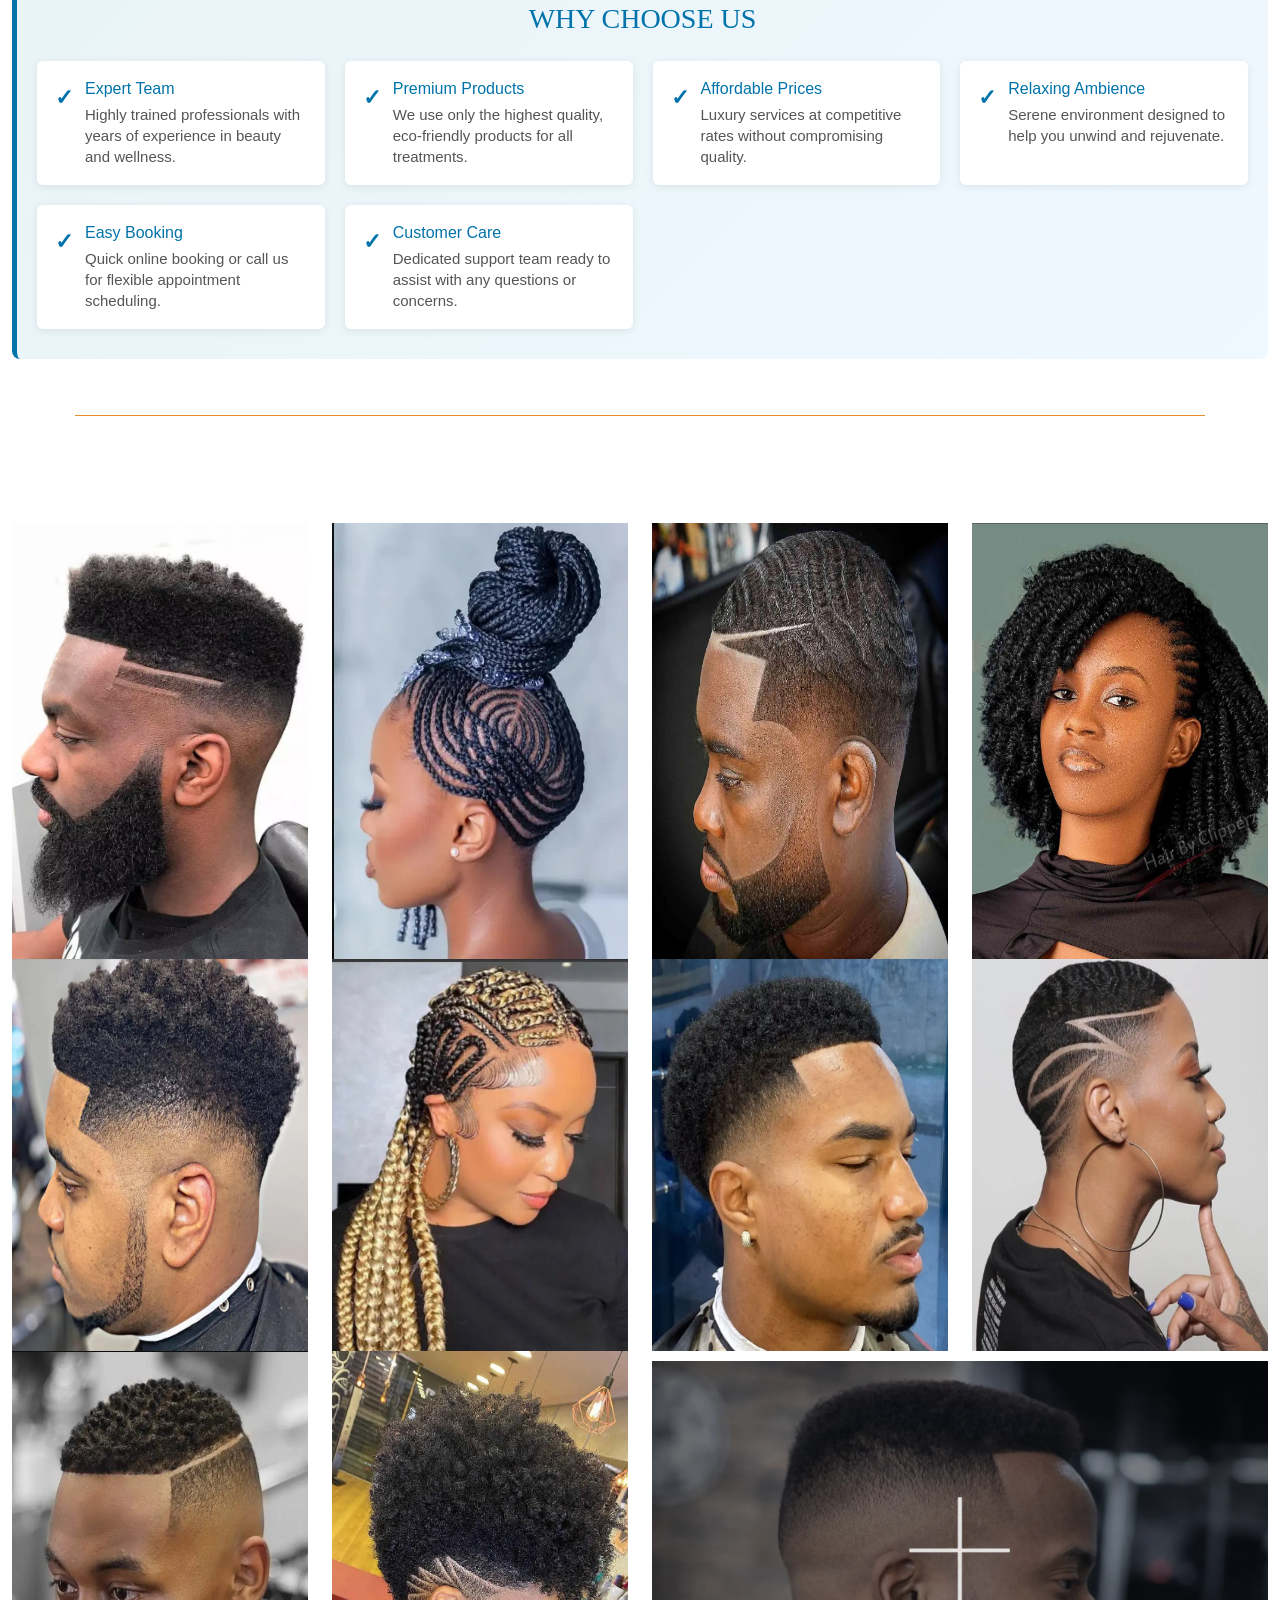
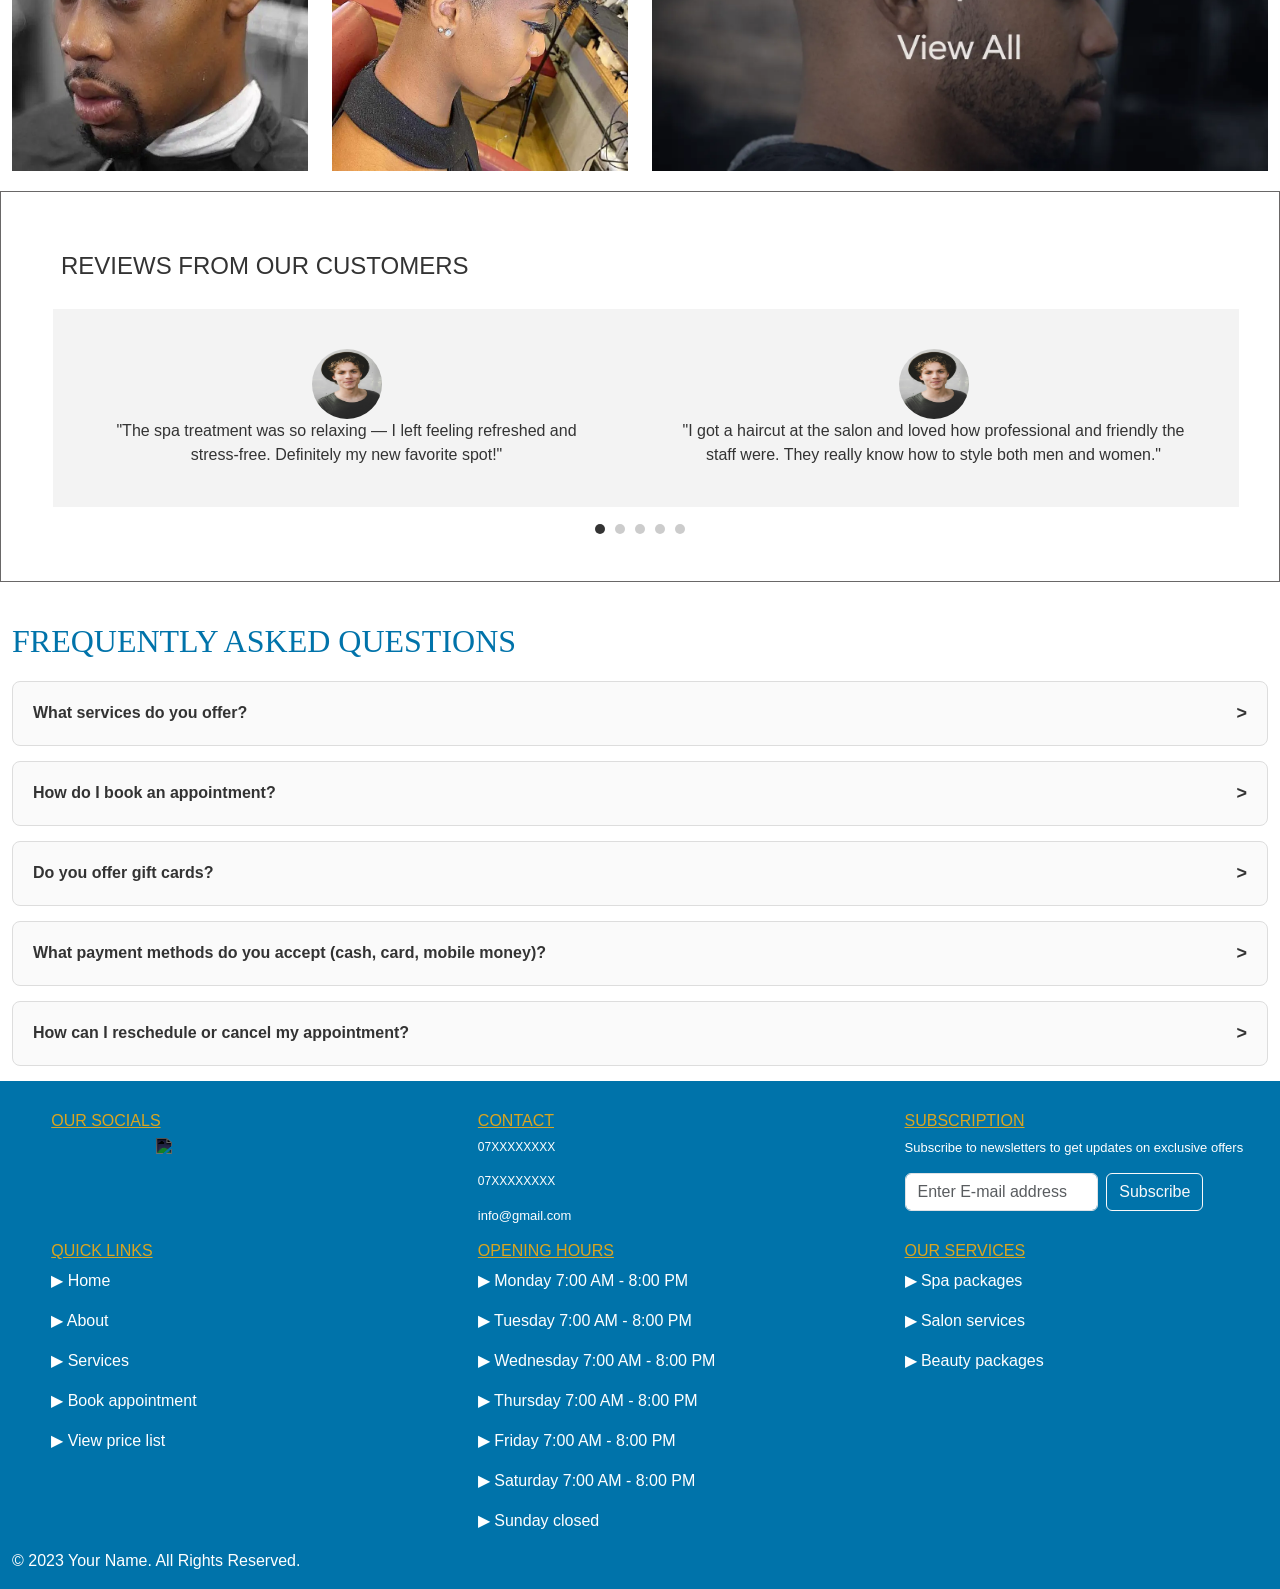
==== commit 22f44954: "changes" ====
--- a/index.html
+++ b/index.html
@@ -305,7 +305,7 @@
             <div class="brand">
                 PRECIOUS BEAUTY LAUNGE
             </div>
-            <button class="btn btn-primary"><a href="appointment.html" style="color: white; text-decoration: none;display:block;width:100%;height:100%;line-height:inherit;padding:5px 20px;">BOOK APPOINTMENT</a></button>
+            <button class="btn btn-primary"><a href="appointment.html" style="color: white; text-decoration: none;display:block;width:100%;height:100%;line-height:inherit;">BOOK APPOINTMENT</a></button>
             <div class="description"><i>Where Beauty Meets Relaxation</i></div>
         </section>
         
--- a/css/style.css
+++ b/css/style.css
@@ -70,6 +70,9 @@
     top:85%;
     font-family: 'Times New Roman', Times, serif;
     font-size: 15px;
+}
+.btn-primary a{
+    padding:5px 20px;
 }
 
 /*Where beauty meets relaxation*/
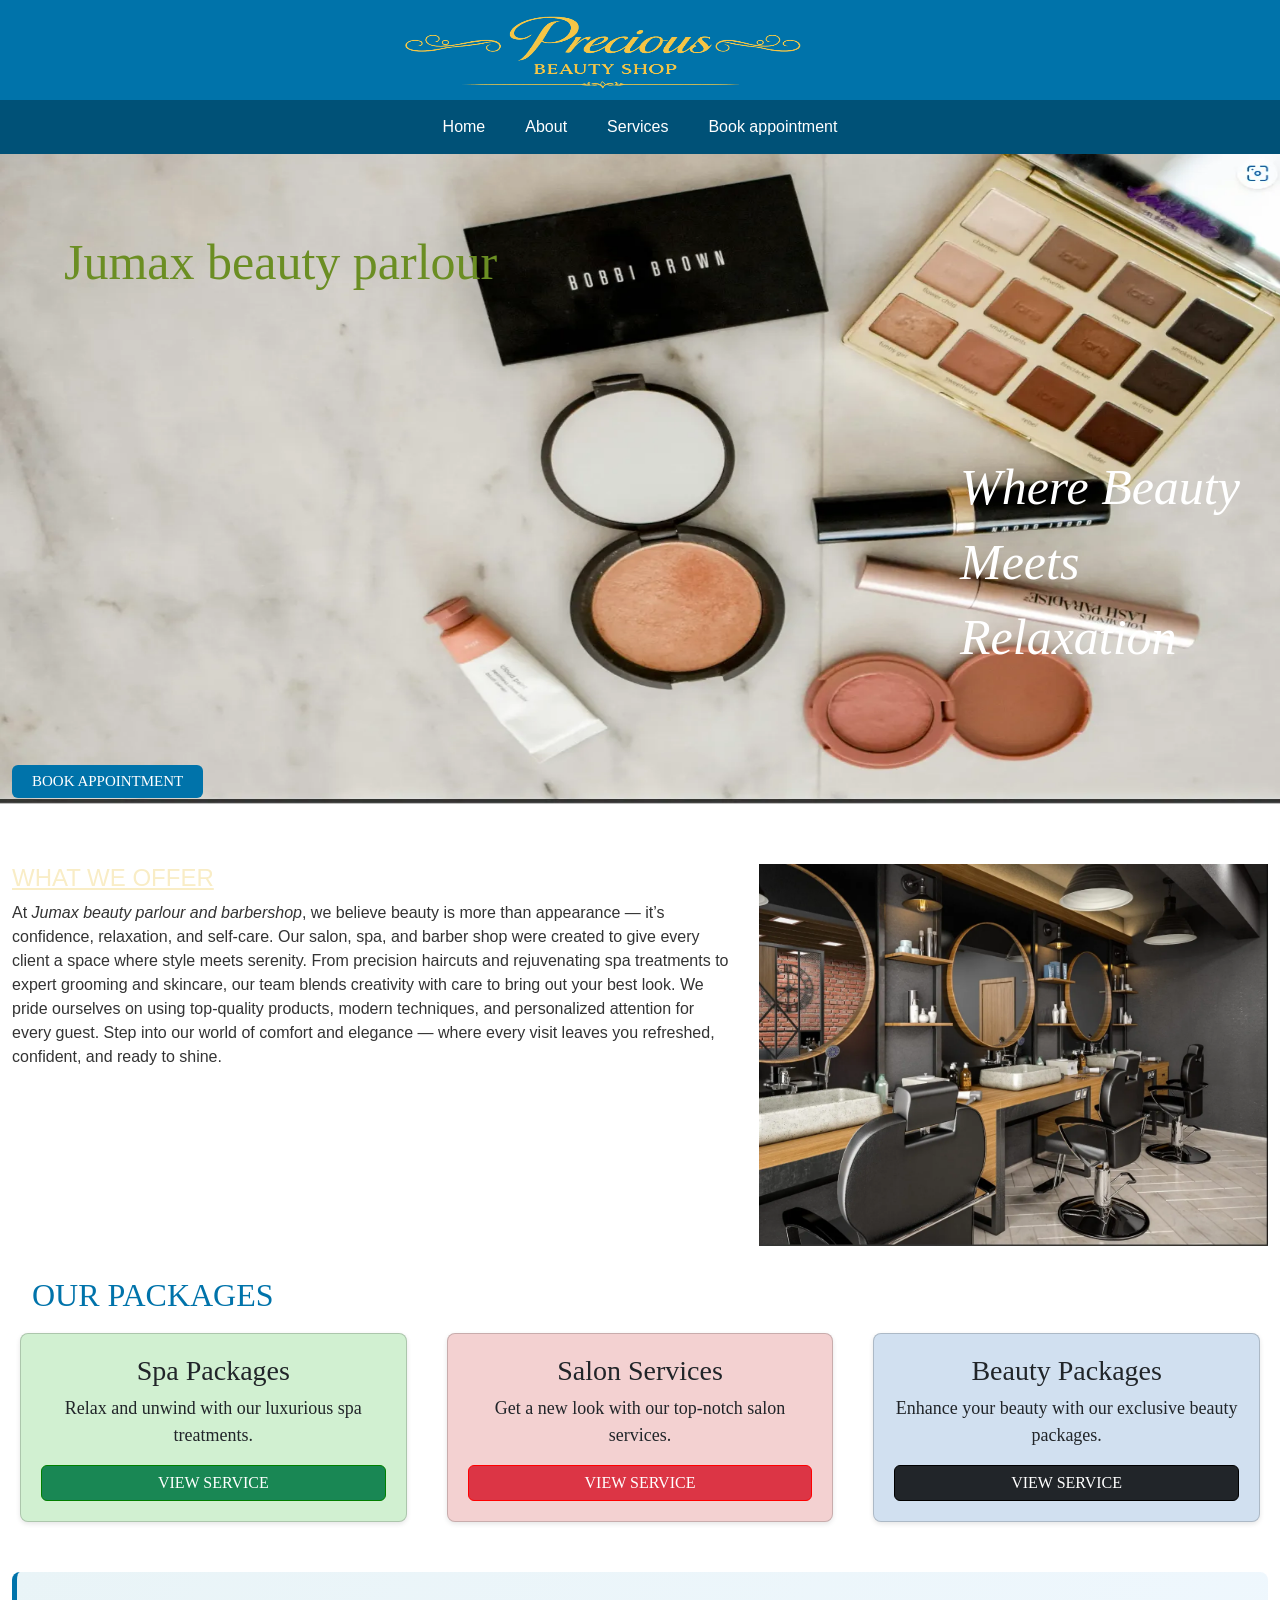
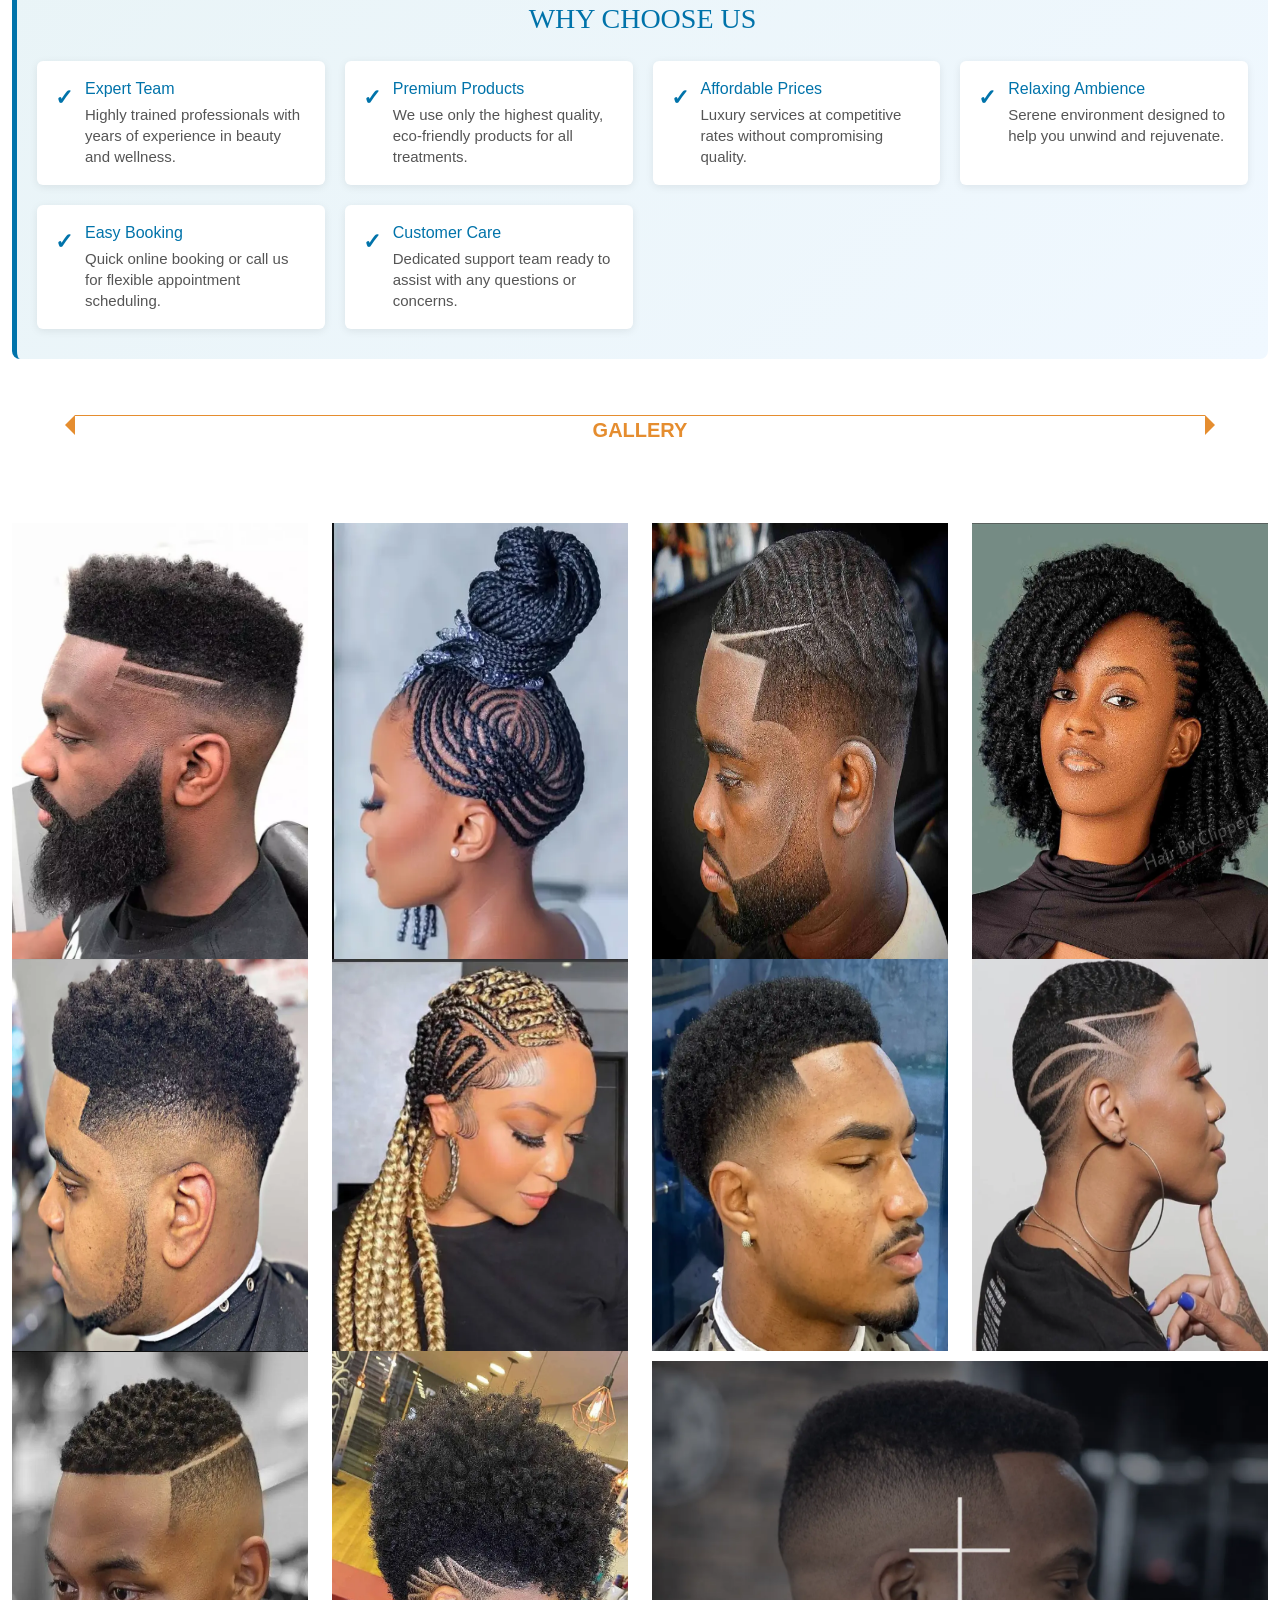
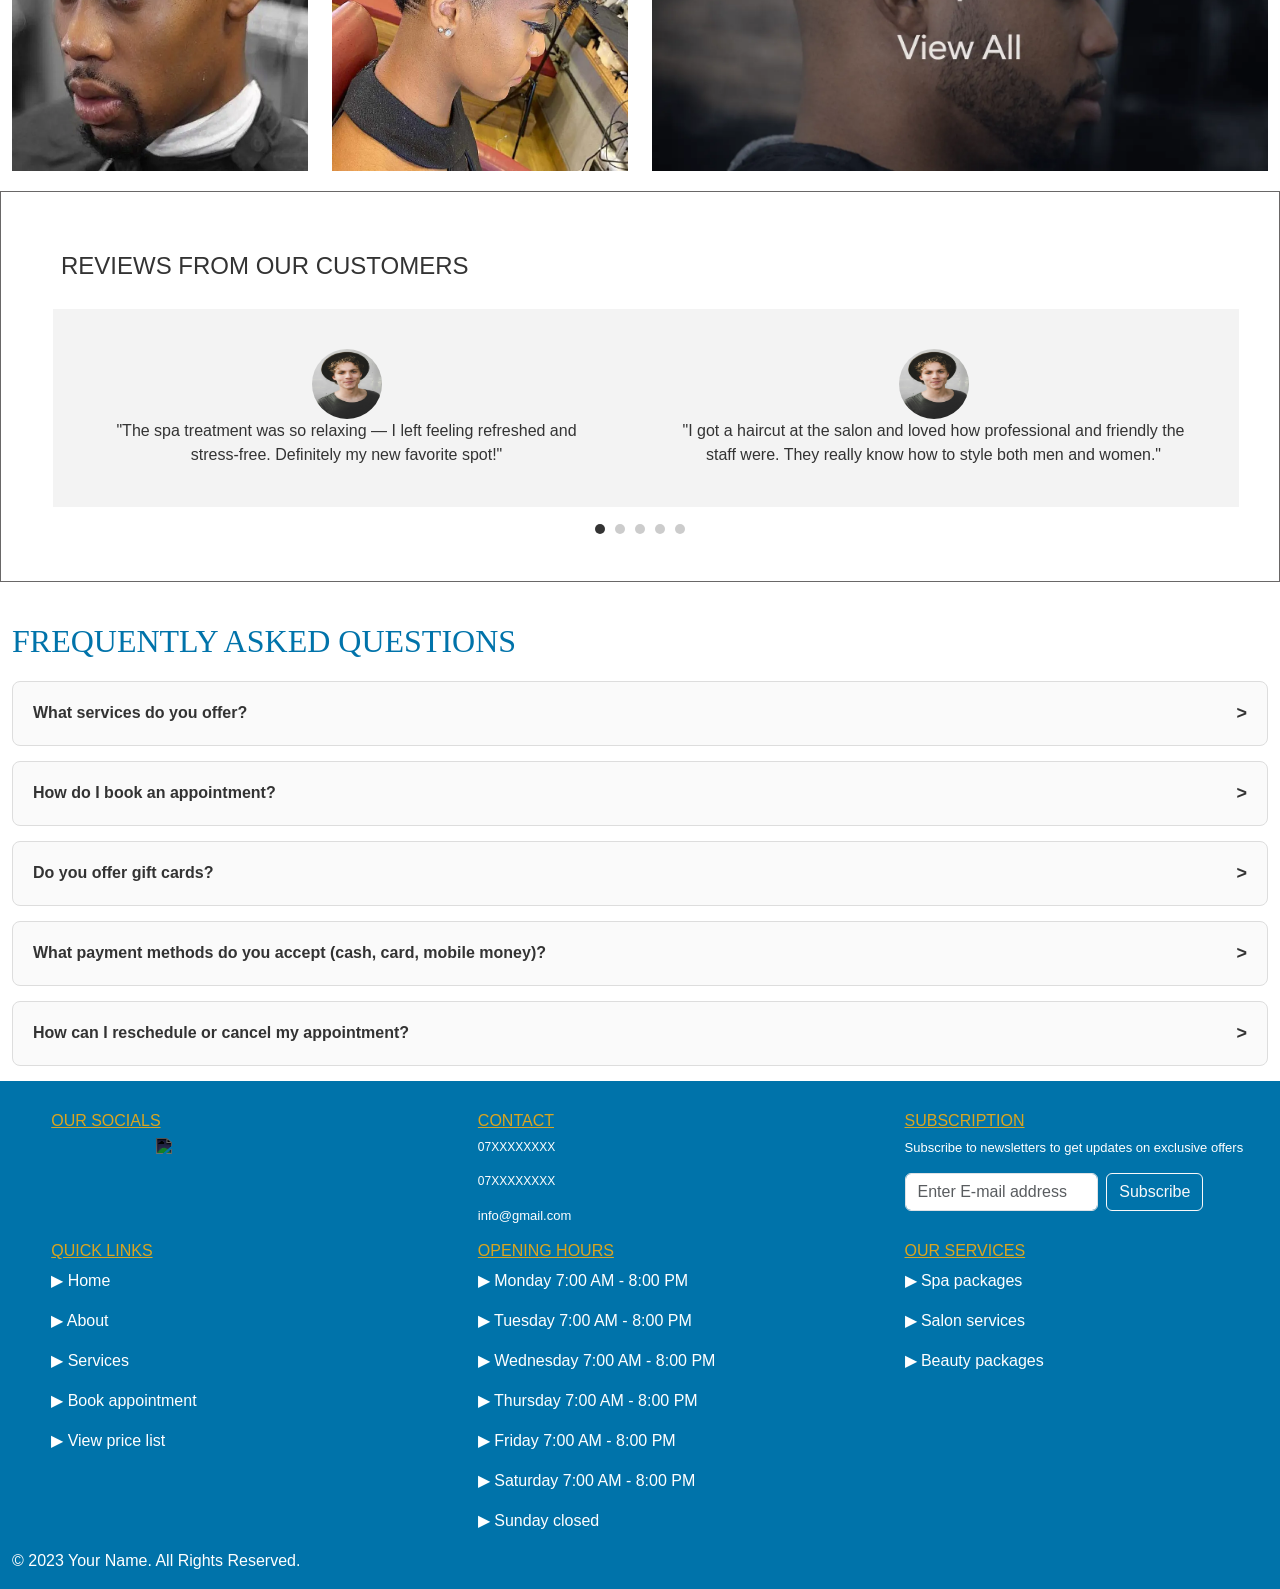
==== commit f503ded2: "changes" ====
--- a/index.html
+++ b/index.html
@@ -2,7 +2,7 @@
 <html>
 
 <head>
-    <title>Precious Beauty Shop | Salon, Spa & Barber in Nairobi</title>
+    <title>Jumax beauty parlour and barbershop | Salon, Spa & Barber in Nairobi</title>
     <meta name="description" content="Precious Beauty Shop offers salon, spa, and barber services in Nairobi. Book your appointment today for style, relaxation, and transformation.">
     <meta name="keywords" content="beauty shop Nairobi, salon Kenya, barber Nairobi, spa services Kenya">
     
@@ -303,7 +303,7 @@
         
         <section>
             <div class="brand">
-                PRECIOUS BEAUTY LAUNGE
+                Jumax beauty parlour
             </div>
             <button class="btn btn-primary"><a href="appointment.html" style="color: white; text-decoration: none;display:block;width:100%;height:100%;line-height:inherit;">BOOK APPOINTMENT</a></button>
             <div class="description"><i>Where Beauty Meets Relaxation</i></div>
@@ -313,9 +313,9 @@
         <!--Details-->
         <div class="row" style="padding-top:60px;">
             <div class="col-md-7">
-                <h4><u>WHAT WE OFFER</u></h4>
+                <h4 style="color:#f9edc6"><u>WHAT WE OFFER</u></h4>
             <p>
-                At <i>Precious beauty launge</i>, we believe beauty is more than appearance — it’s confidence, relaxation, and self‑care. Our salon, spa, and barber shop were created to give every client a space where style meets serenity.
+                At <i>Jumax beauty parlour and barbershop</i>, we believe beauty is more than appearance — it’s confidence, relaxation, and self‑care. Our salon, spa, and barber shop were created to give every client a space where style meets serenity.
                 From precision haircuts and rejuvenating spa treatments to expert grooming and skincare, our team blends creativity with care to bring out your best look. We pride ourselves on using top‑quality products, modern techniques, and personalized attention for every guest.
                 Step into our world of comfort and elegance — where every visit leaves you refreshed, confident, and ready to shine.
             </p>
--- a/css/style.css
+++ b/css/style.css
@@ -73,6 +73,7 @@
 }
 .btn-primary a{
     padding:5px 20px;
+    display:inline-block;
 }
 
 /*Where beauty meets relaxation*/
@@ -297,6 +298,10 @@
     }
     .btn-primary{
         top:500px;
+    }
+    .btn-primary a{
+    padding:5px 20px;
+    display:inline-block;
     } 
     .brand{
         font-size: 35px !important;
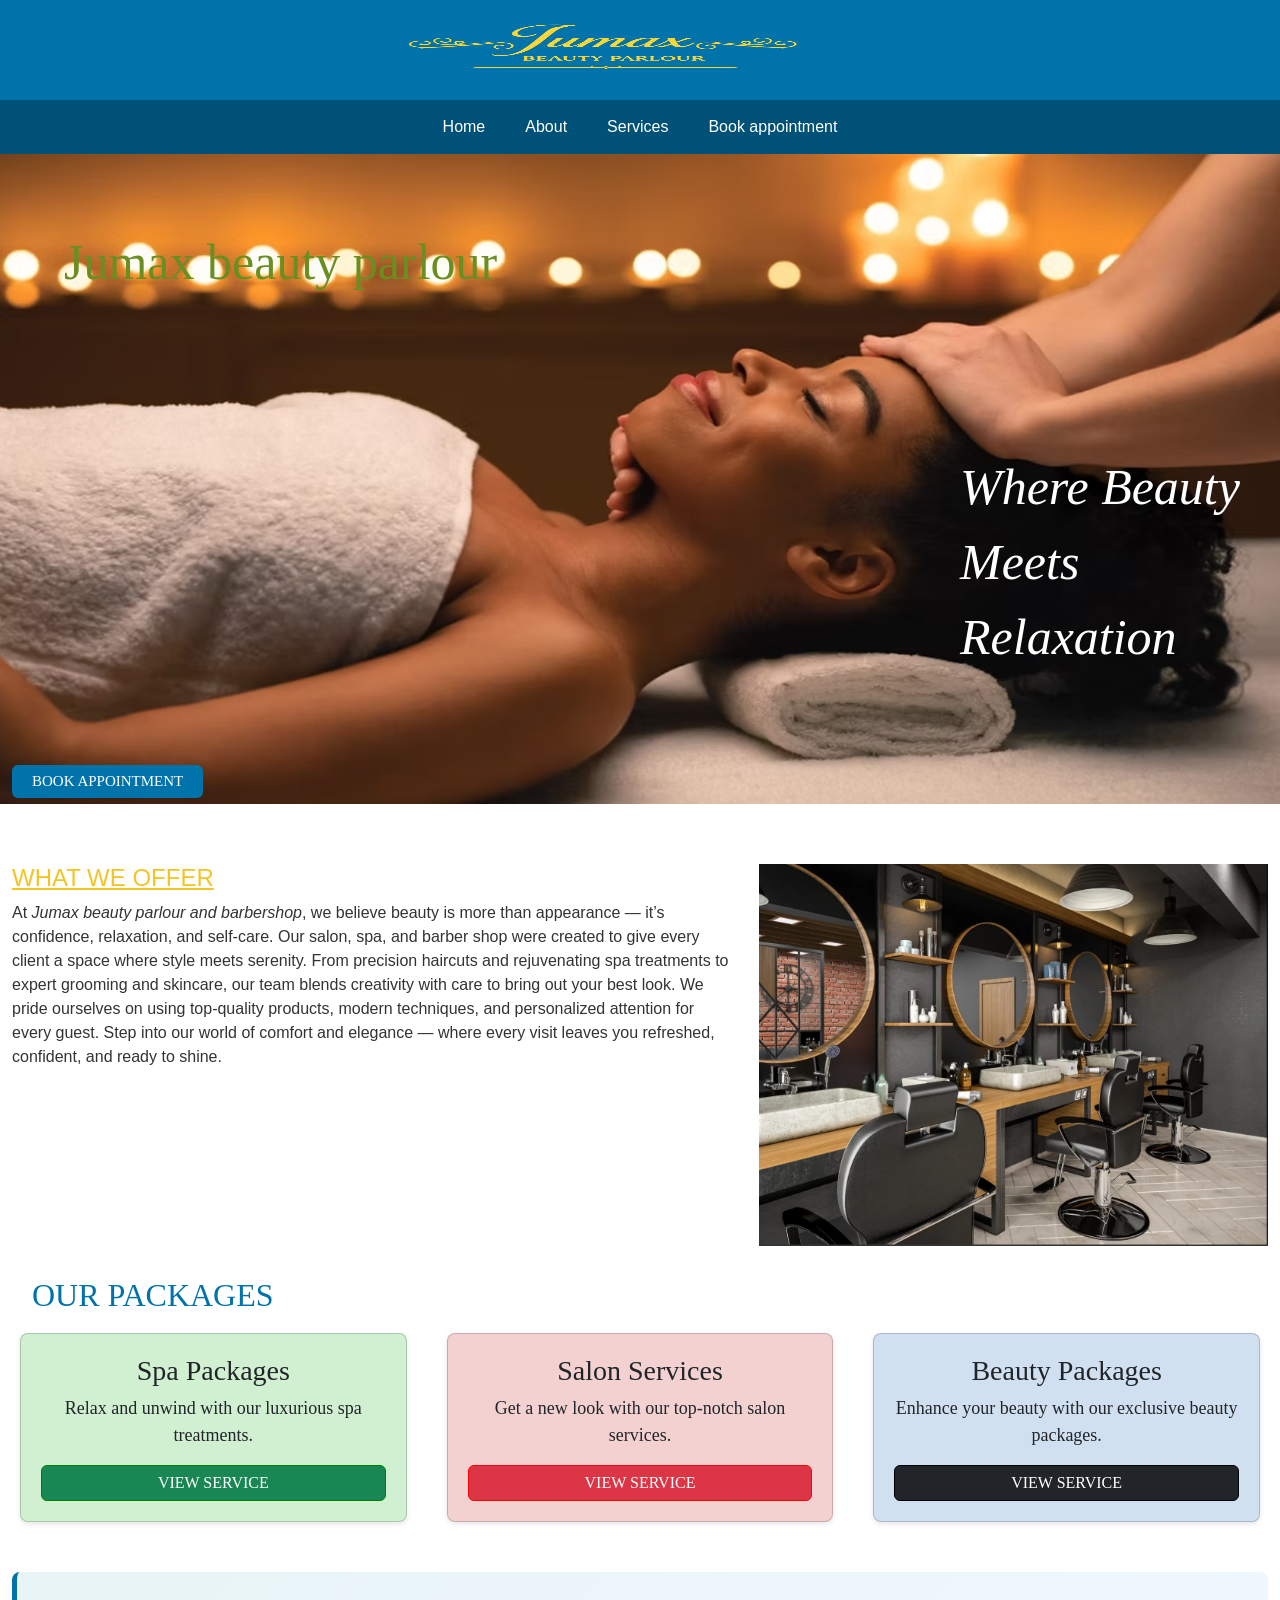
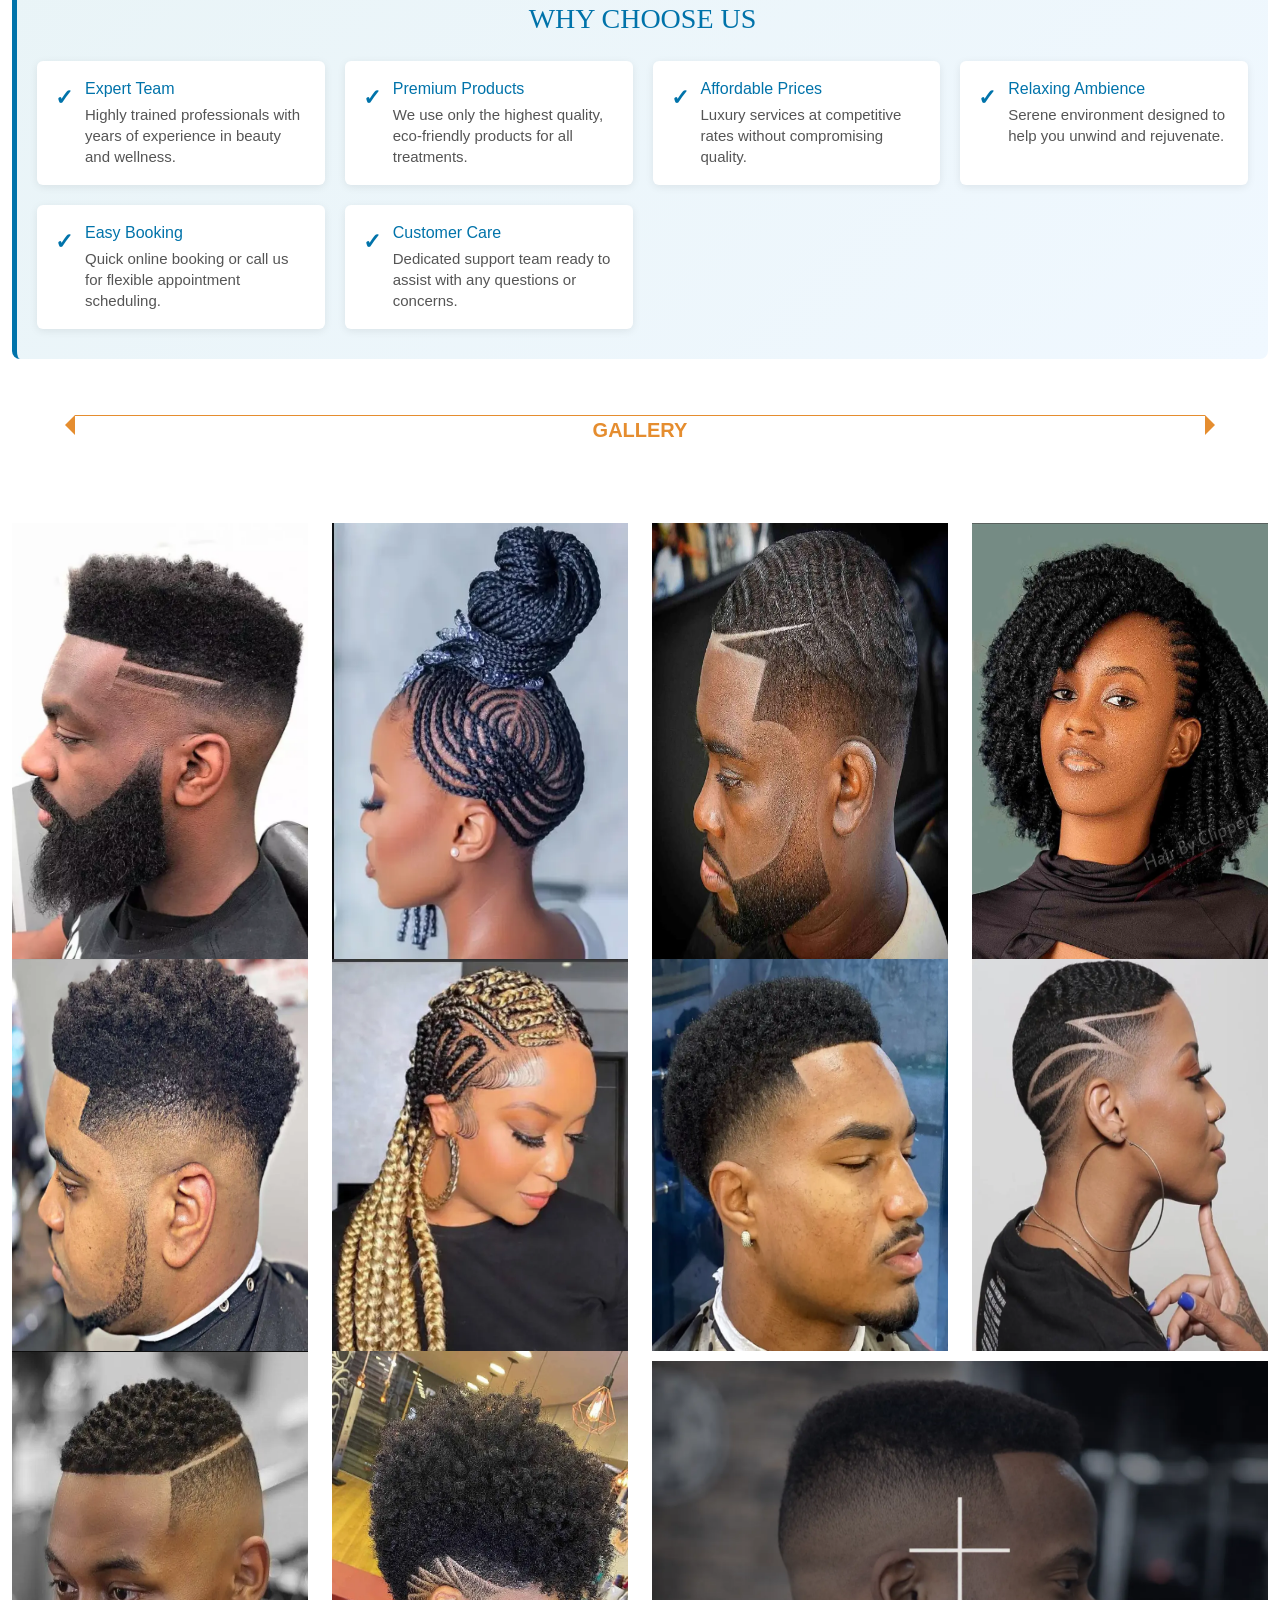
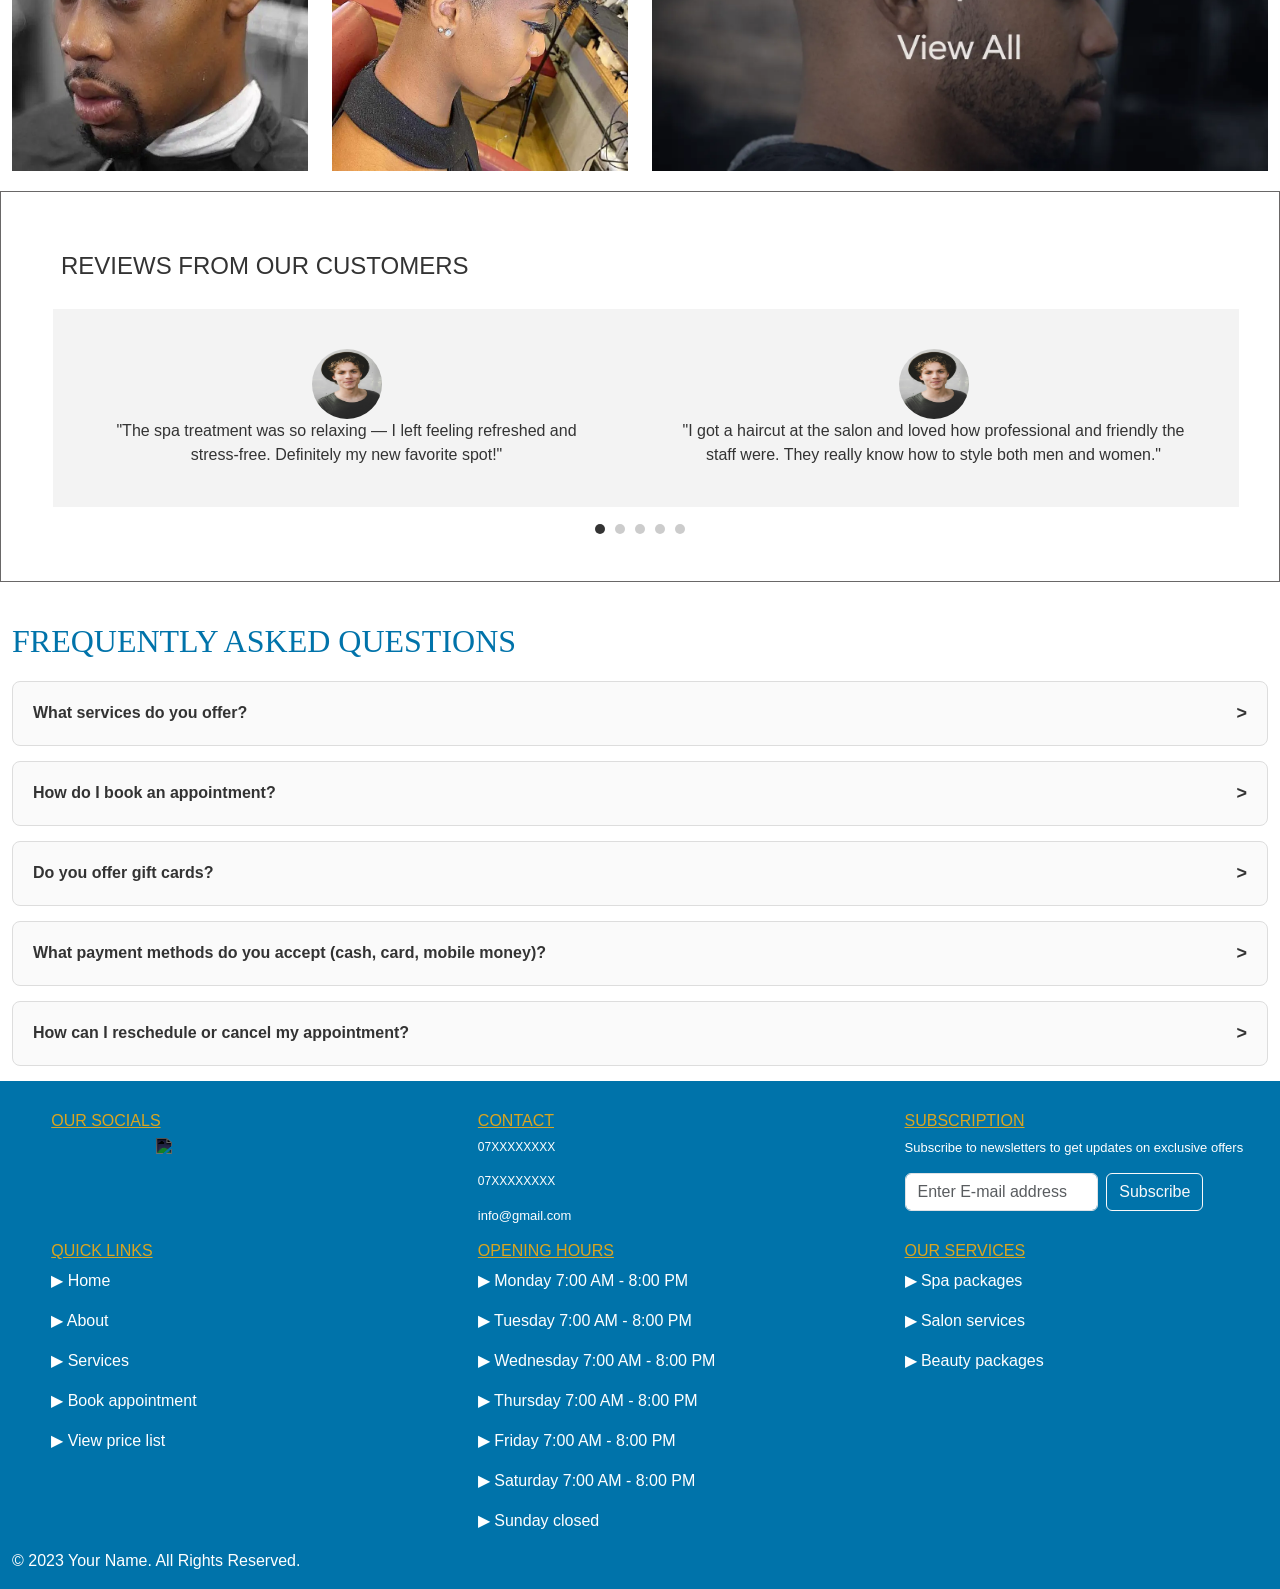
==== commit 5553026a: "changes" ====
--- a/index.html
+++ b/index.html
@@ -241,7 +241,7 @@
         <header style="background-color: #0073aa;">
             <div class="row"  style="height:100px;padding-left:30%; background-color: #0073aa;">
         
-            <img src="Images/Brand1.png" alt="Brand" style="width:50%;height:100%;"> 
+            <img src="Images/Jumax.png" alt="Brand" style="width:50%;height:100%;"> 
         </div>
         </header>
         <div class="row" style=" background-color: #005177;">
@@ -268,8 +268,8 @@
 
         <!--FIRST ROW CONTAINING PRODUCTS-->
         <div class="row home-page slideshow">
-            <img src="Images/Homepage image.webp" alt="Homepage Image"  class="active" style="padding: 0 0px;">
-            <img src="Images/Home2.png" alt="Homepage Image" style="padding: 0 0px;">
+            <img src="Images/Home2.png" alt="Homepage Image"   class="active" style="padding: 0 0px;">
+            <img src="Images/Homepage image.webp" alt="Homepage Image" style="padding: 0 0px;">
             <img src="Images/Home3.png" alt="Homepage Image" style="padding: 0 0px;">
         </div>
         <script>
@@ -313,7 +313,7 @@
         <!--Details-->
         <div class="row" style="padding-top:60px;">
             <div class="col-md-7">
-                <h4 style="color:#f9edc6"><u>WHAT WE OFFER</u></h4>
+                <h4 style="color:#f5c424"><u>WHAT WE OFFER</u></h4>
             <p>
                 At <i>Jumax beauty parlour and barbershop</i>, we believe beauty is more than appearance — it’s confidence, relaxation, and self‑care. Our salon, spa, and barber shop were created to give every client a space where style meets serenity.
                 From precision haircuts and rejuvenating spa treatments to expert grooming and skincare, our team blends creativity with care to bring out your best look. We pride ourselves on using top‑quality products, modern techniques, and personalized attention for every guest.
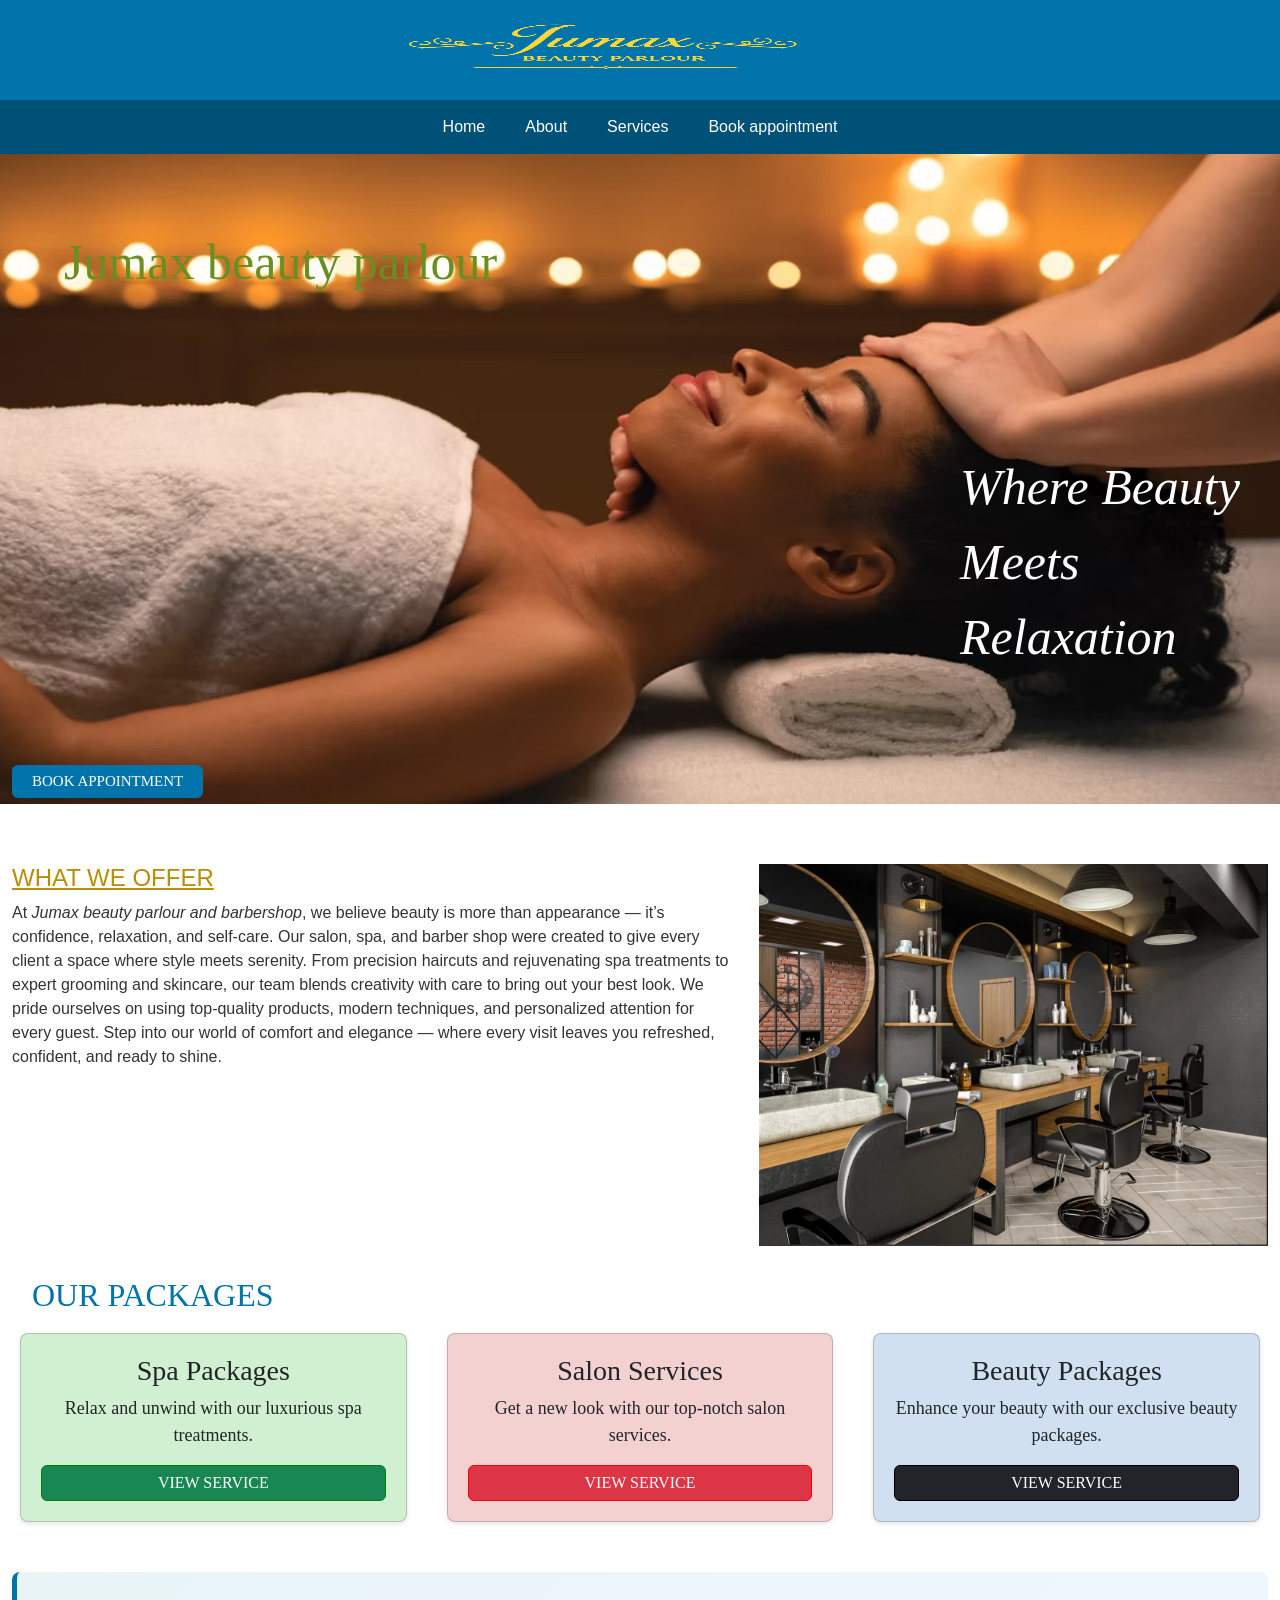
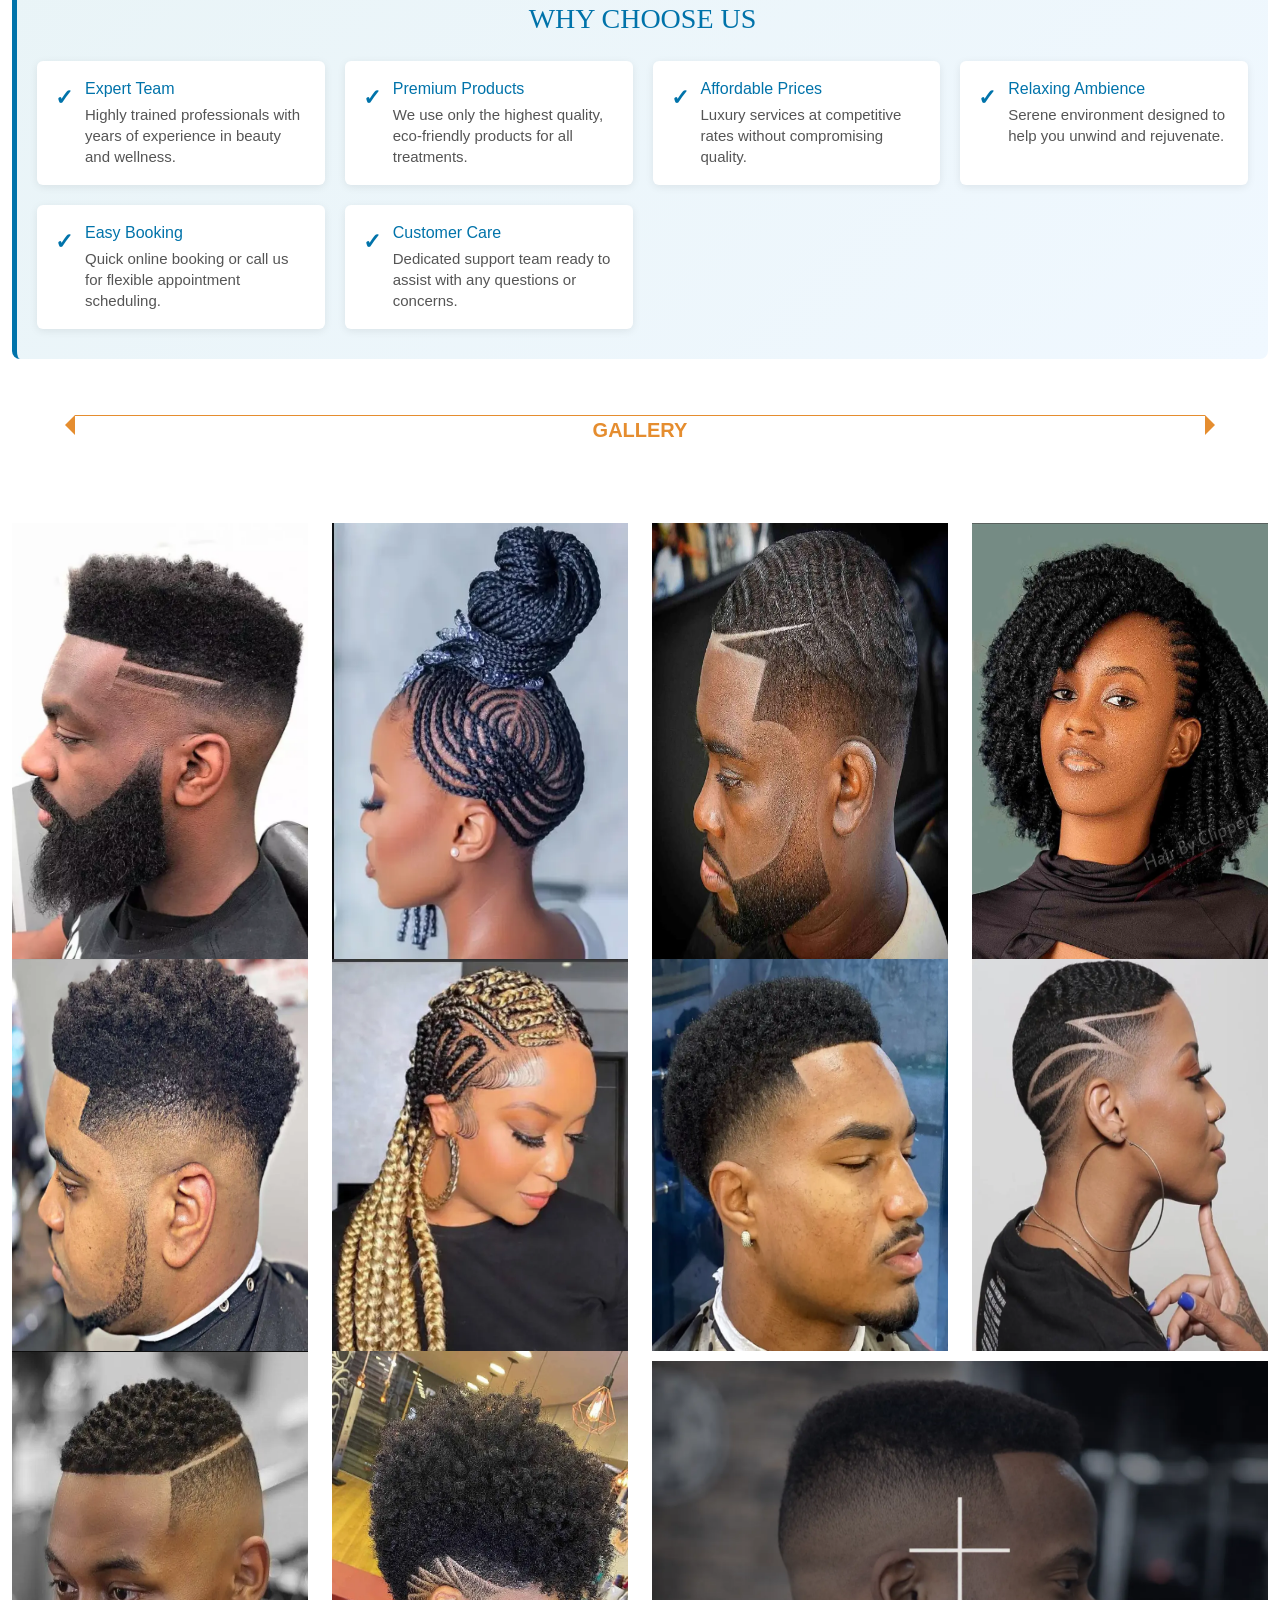
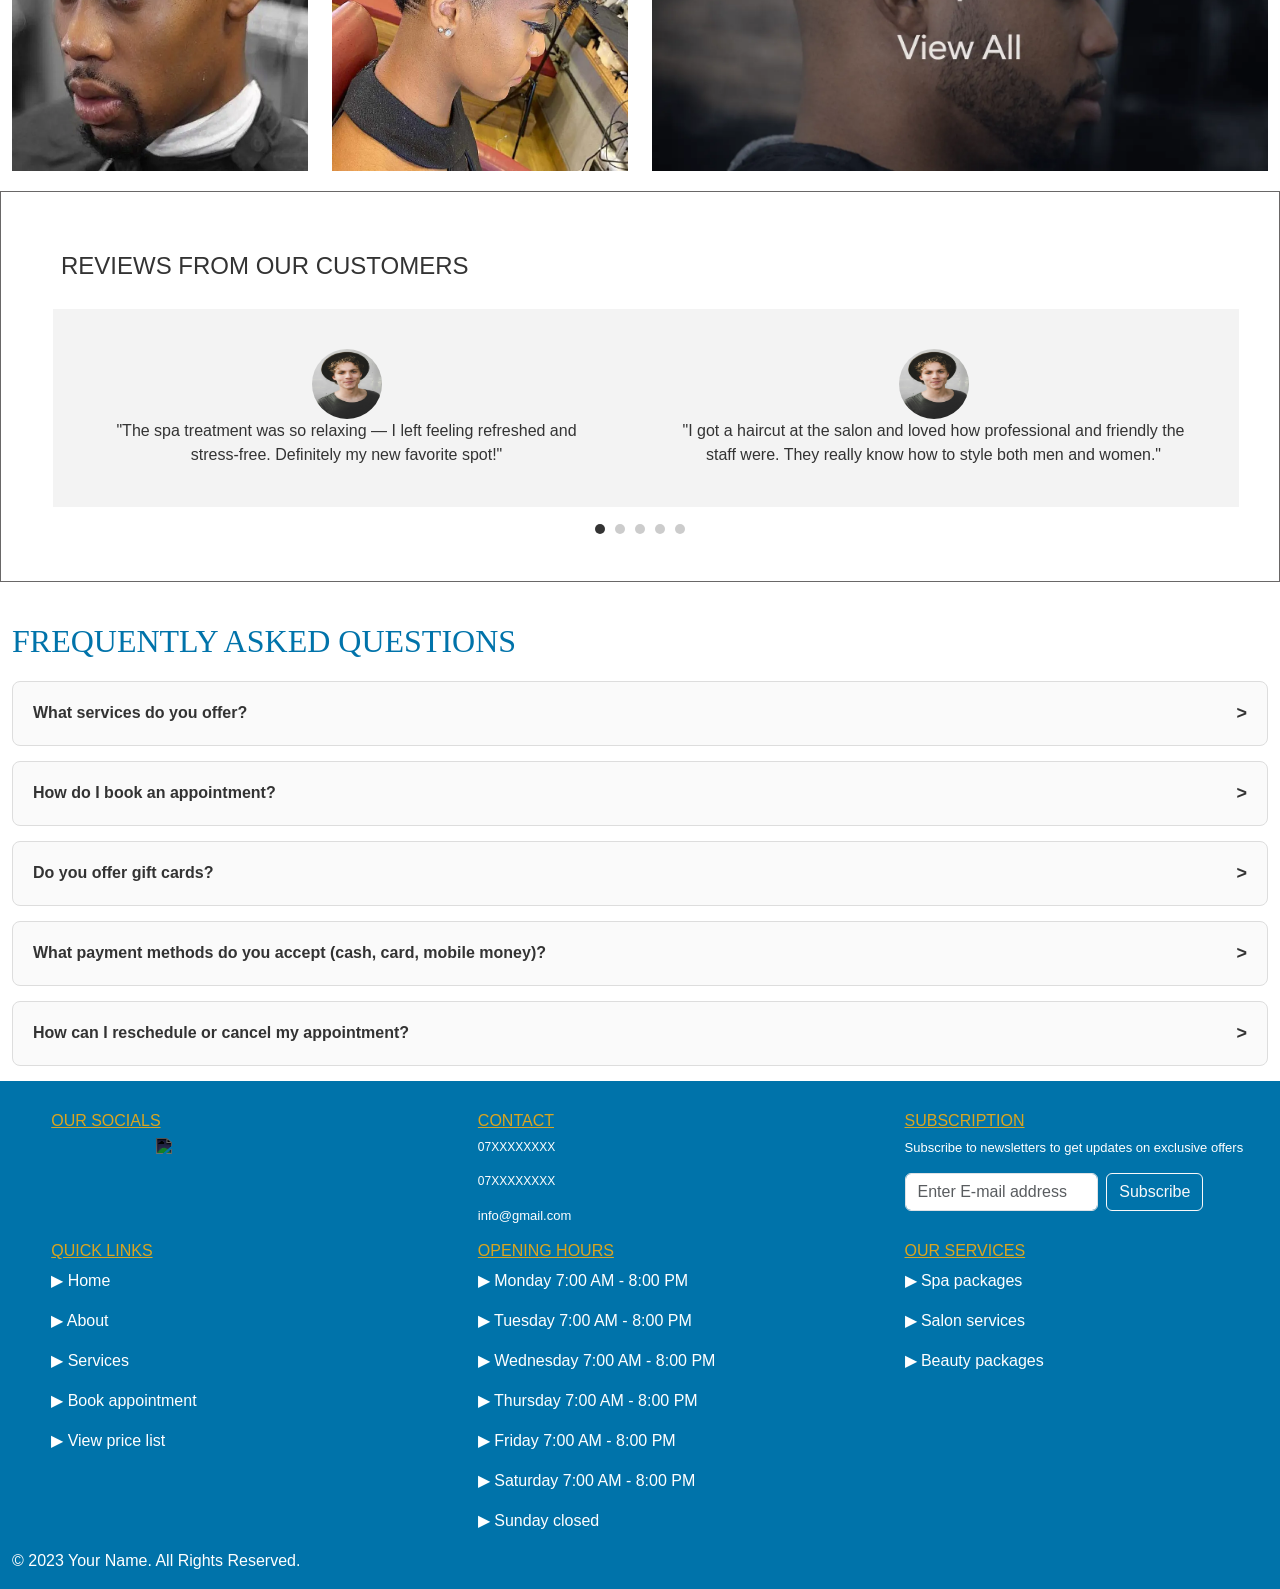
==== commit a6b421fe: "changes" ====
--- a/index.html
+++ b/index.html
@@ -2,8 +2,8 @@
 <html>
 
 <head>
-    <title>Jumax beauty parlour and barbershop | Salon, Spa & Barber in Nairobi</title>
-    <meta name="description" content="Precious Beauty Shop offers salon, spa, and barber services in Nairobi. Book your appointment today for style, relaxation, and transformation.">
+    <title>Jumax beauty parlour and barbershop | Salon, Spa & Barber in Kisumu</title>
+    <meta name="description" content="Jumax beauty parlour and barbershop offers salon, spa, and barber services in Nairobi. Book your appointment today for style, relaxation, and transformation.">
     <meta name="keywords" content="beauty shop Nairobi, salon Kenya, barber Nairobi, spa services Kenya">
     
     <link href="https://cdn.jsdelivr.net/npm/bootstrap@5.0.2/dist/css/bootstrap.min.css" rel="stylesheet"
@@ -19,7 +19,7 @@
     <meta name="viewport" content="width=device-width, initial-scale=1">
     <meta name="viewport" content="width=device-width, initial-scale=1.0">
     <!-- Open Graph (for social sharing) -->
-    <meta property="og:title" content="Precious Beauty Shop">
+    <meta property="og:title" content="Jumax beauty parlour and barbershop">   <!--Precious Beauty Shop-->
     <meta property="og:description" content="Salon, spa, and barber services in Nairobi.">
     <meta property="og:image" content="https://yourdomain.com/images/logo.png">
     <meta property="og:url" content="https://yourdomain.com">
@@ -313,7 +313,7 @@
         <!--Details-->
         <div class="row" style="padding-top:60px;">
             <div class="col-md-7">
-                <h4 style="color:#f5c424"><u>WHAT WE OFFER</u></h4>
+                <h4 style="color:#b88e04"><u>WHAT WE OFFER</u></h4>
             <p>
                 At <i>Jumax beauty parlour and barbershop</i>, we believe beauty is more than appearance — it’s confidence, relaxation, and self‑care. Our salon, spa, and barber shop were created to give every client a space where style meets serenity.
                 From precision haircuts and rejuvenating spa treatments to expert grooming and skincare, our team blends creativity with care to bring out your best look. We pride ourselves on using top‑quality products, modern techniques, and personalized attention for every guest.
@@ -757,7 +757,7 @@
                                 </div>
                                 <div class="modal-body">
                                 <P>
-                                   <img src="Images/Appointment.png" alt="Appointment" class="img-fluid" style="width:100%;;">
+                                   <img src="Images/Jumax1.png" alt="Jumax1" class="img-fluid" style="width:100%;;">
                                 </P>
                                 </div>
                                 <div class="modal-footer">
--- a/css/style.css
+++ b/css/style.css
@@ -298,6 +298,7 @@
     }
     .btn-primary{
         top:500px;
+        z-index:2;
     }
     .btn-primary a{
     padding:5px 20px;
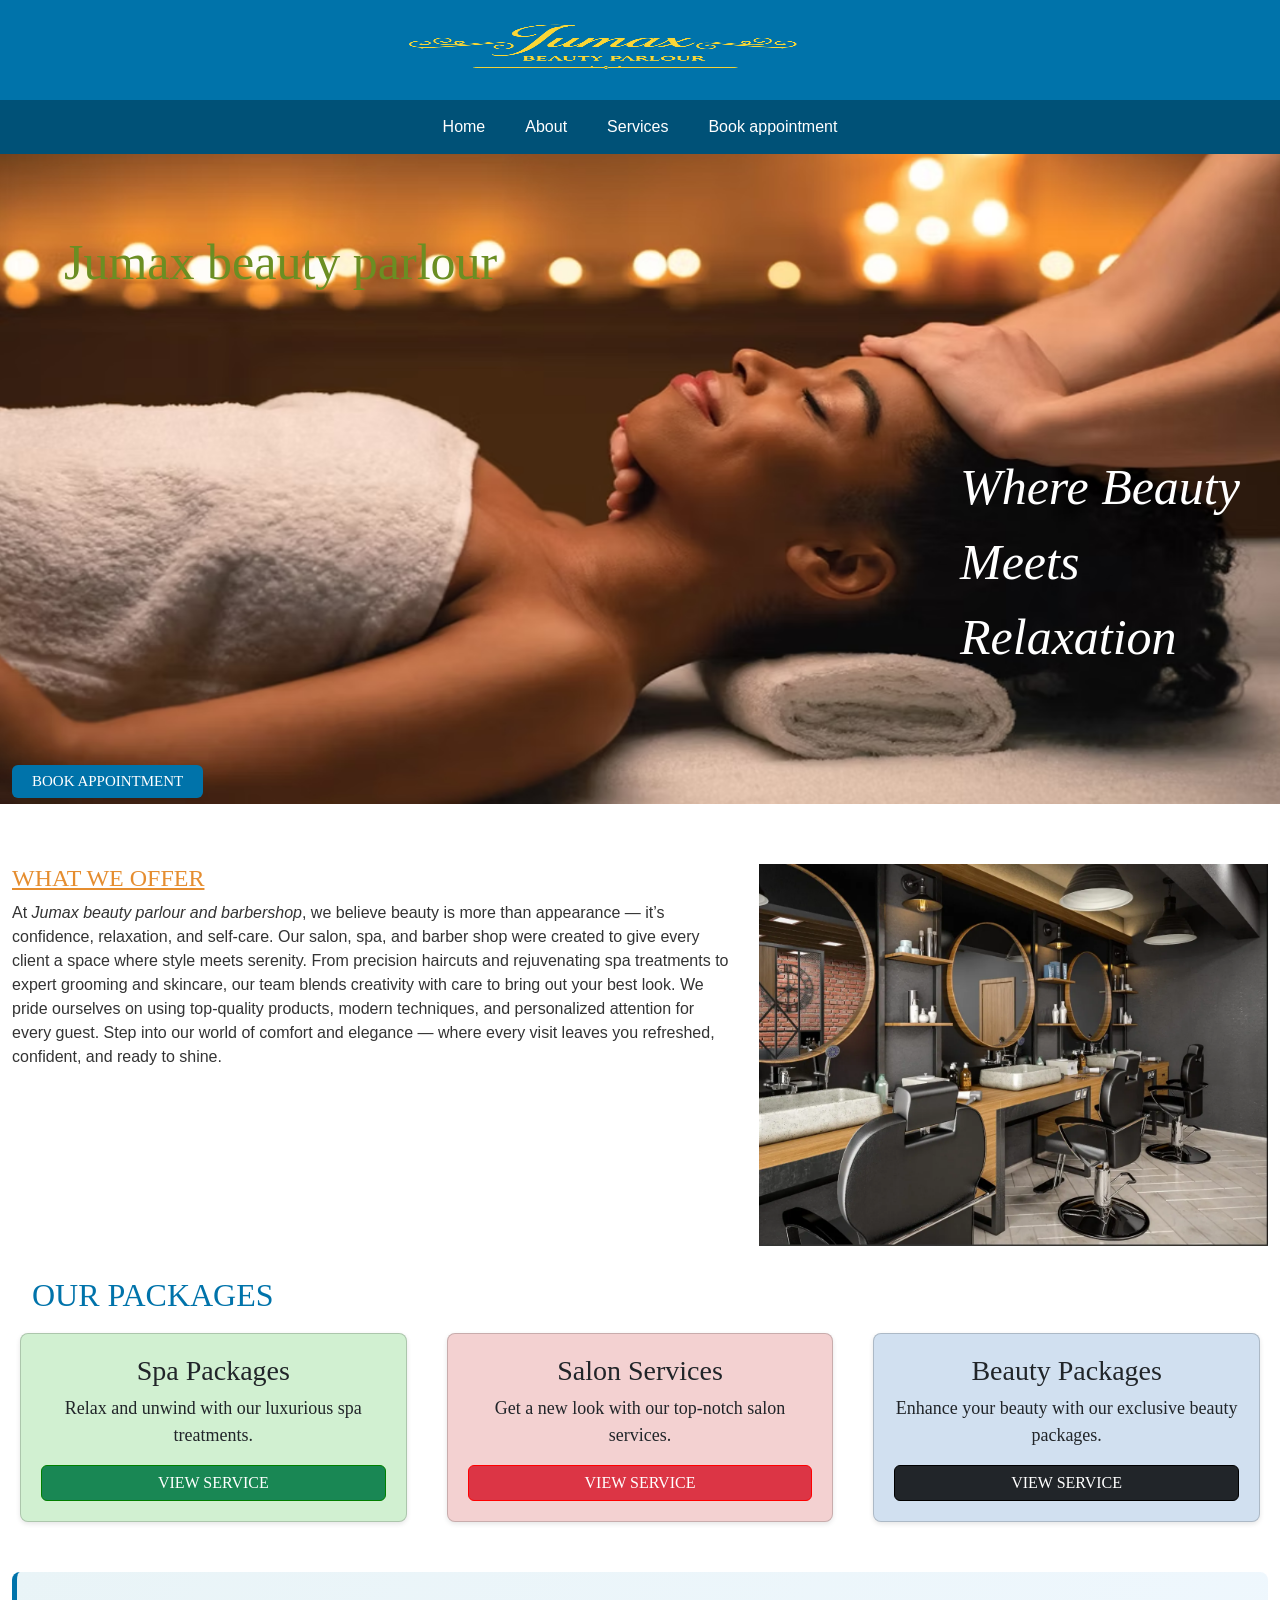
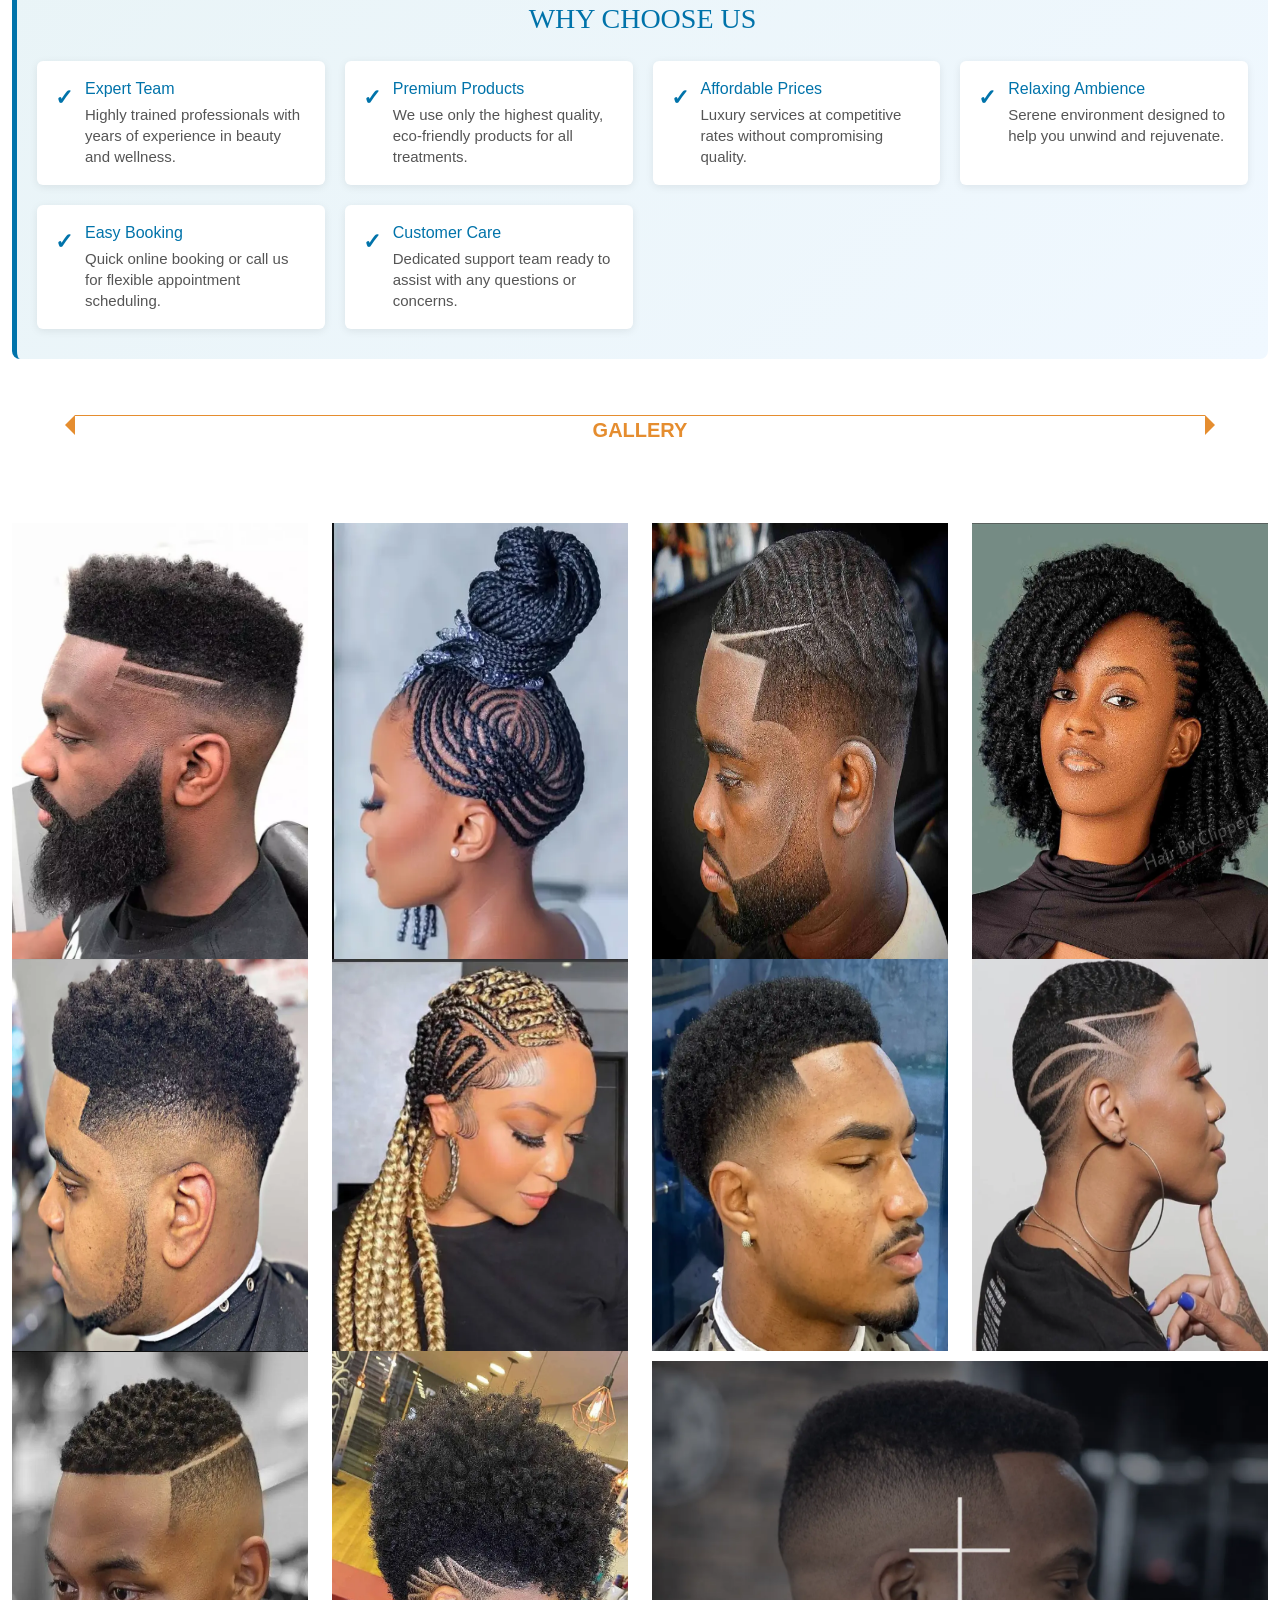
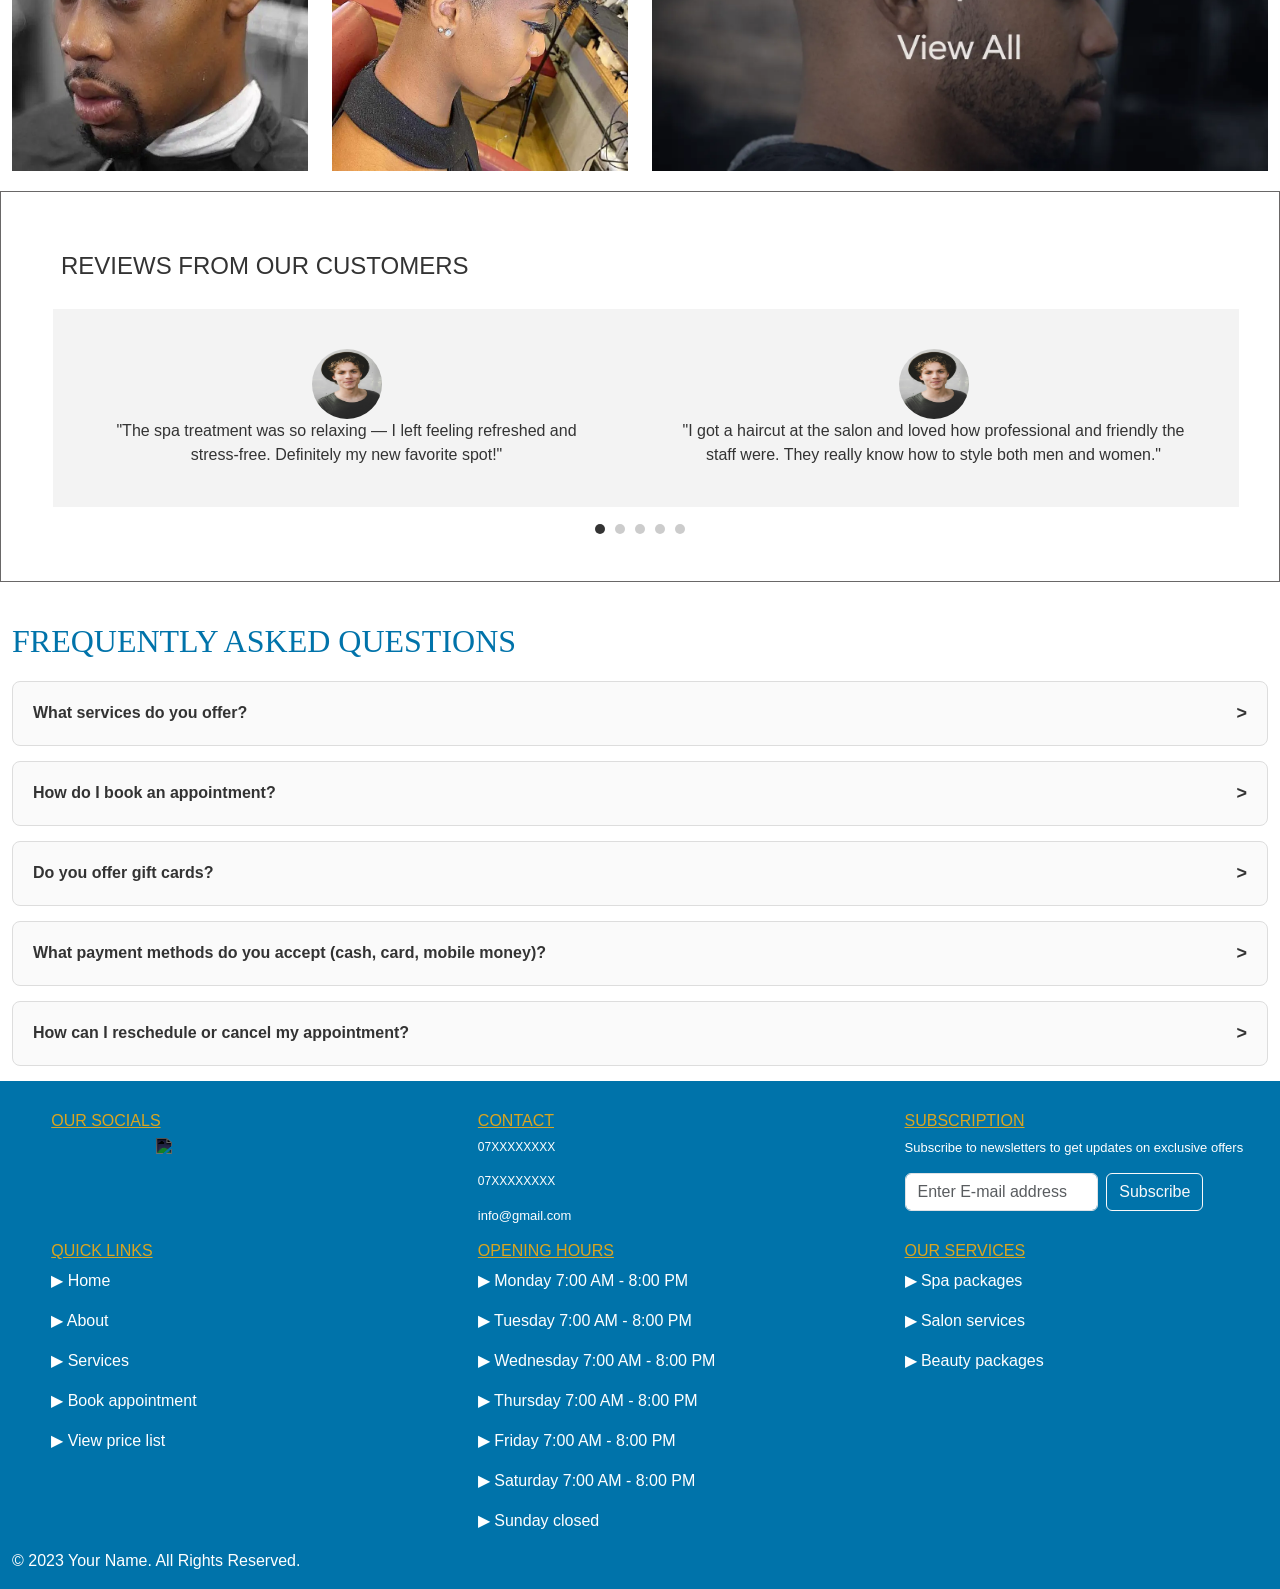
==== commit e40d9ac0: "changes" ====
--- a/index.html
+++ b/index.html
@@ -313,7 +313,7 @@
         <!--Details-->
         <div class="row" style="padding-top:60px;">
             <div class="col-md-7">
-                <h4 style="color:#b88e04"><u>WHAT WE OFFER</u></h4>
+                <h4 style="color:#e58d2f;font-family: 'Times New Roman', Times, serif;"><u>WHAT WE OFFER</u></h4>
             <p>
                 At <i>Jumax beauty parlour and barbershop</i>, we believe beauty is more than appearance — it’s confidence, relaxation, and self‑care. Our salon, spa, and barber shop were created to give every client a space where style meets serenity.
                 From precision haircuts and rejuvenating spa treatments to expert grooming and skincare, our team blends creativity with care to bring out your best look. We pride ourselves on using top‑quality products, modern techniques, and personalized attention for every guest.
